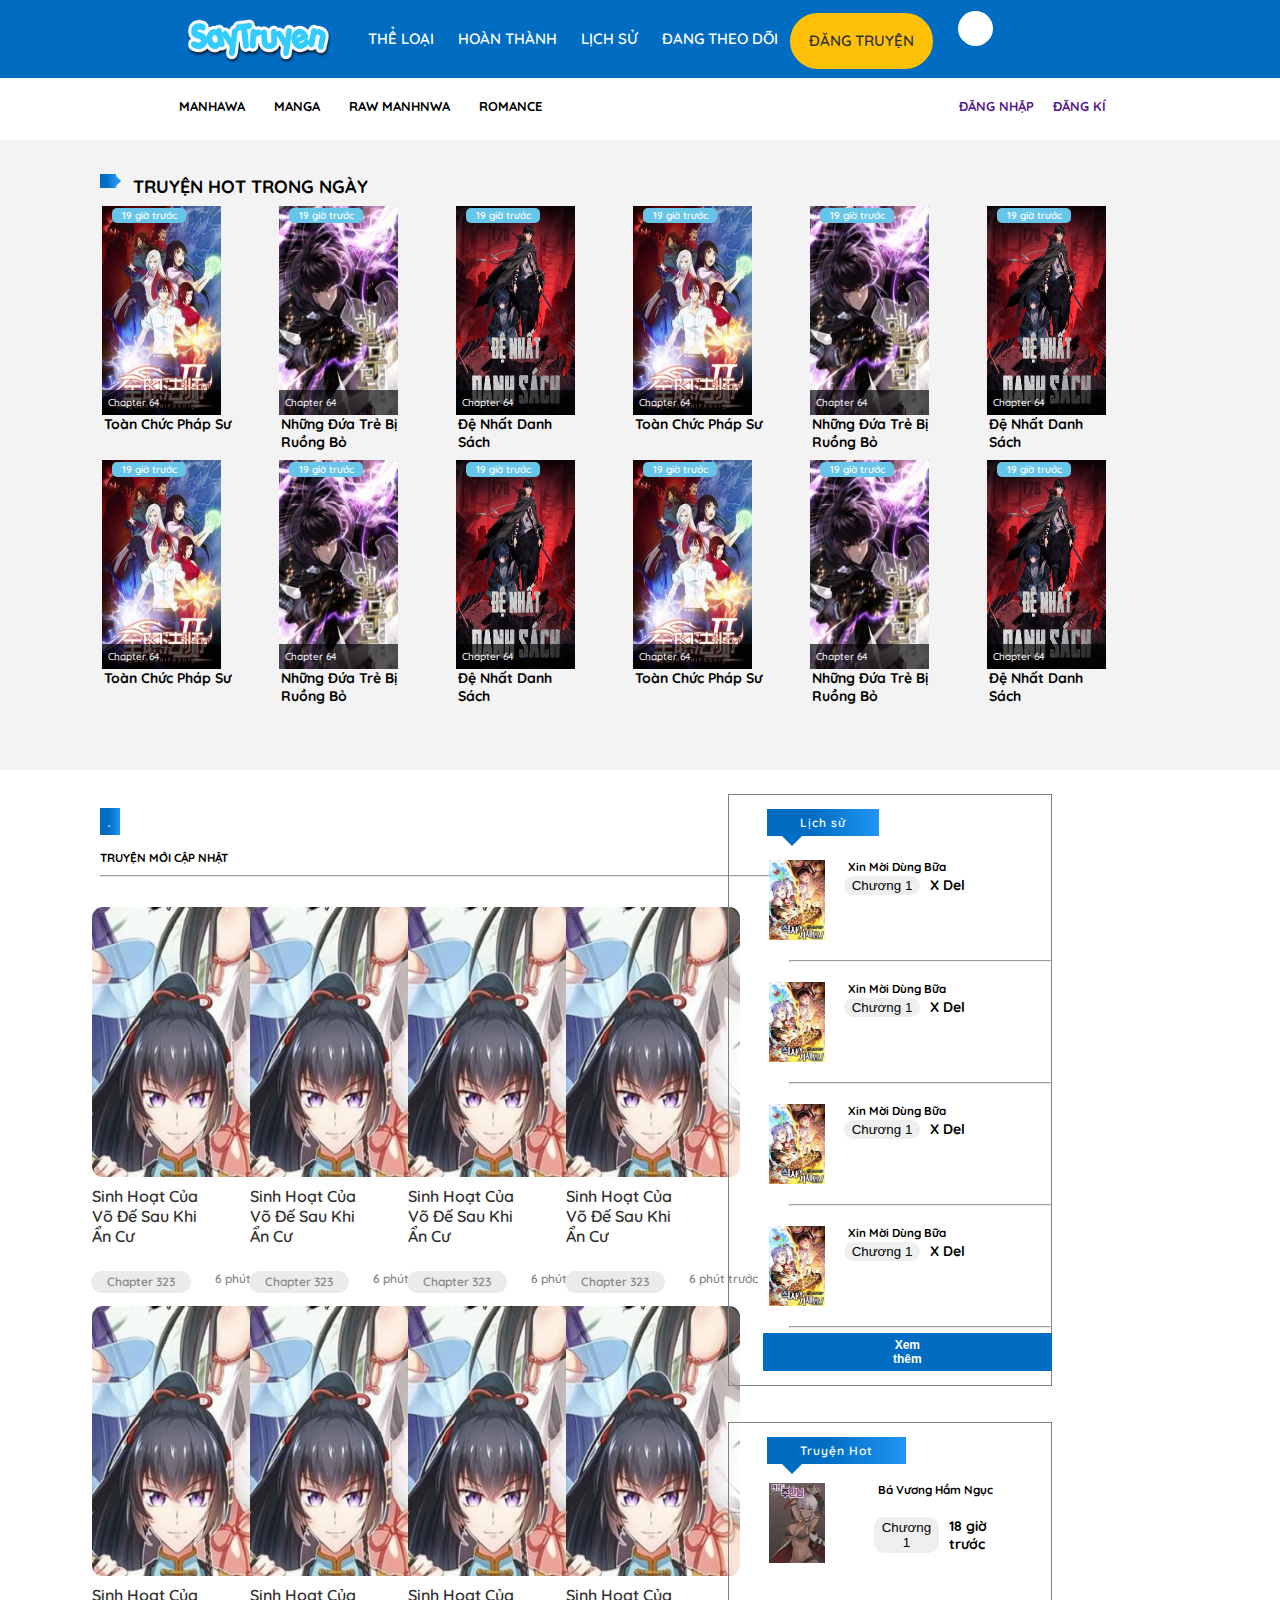
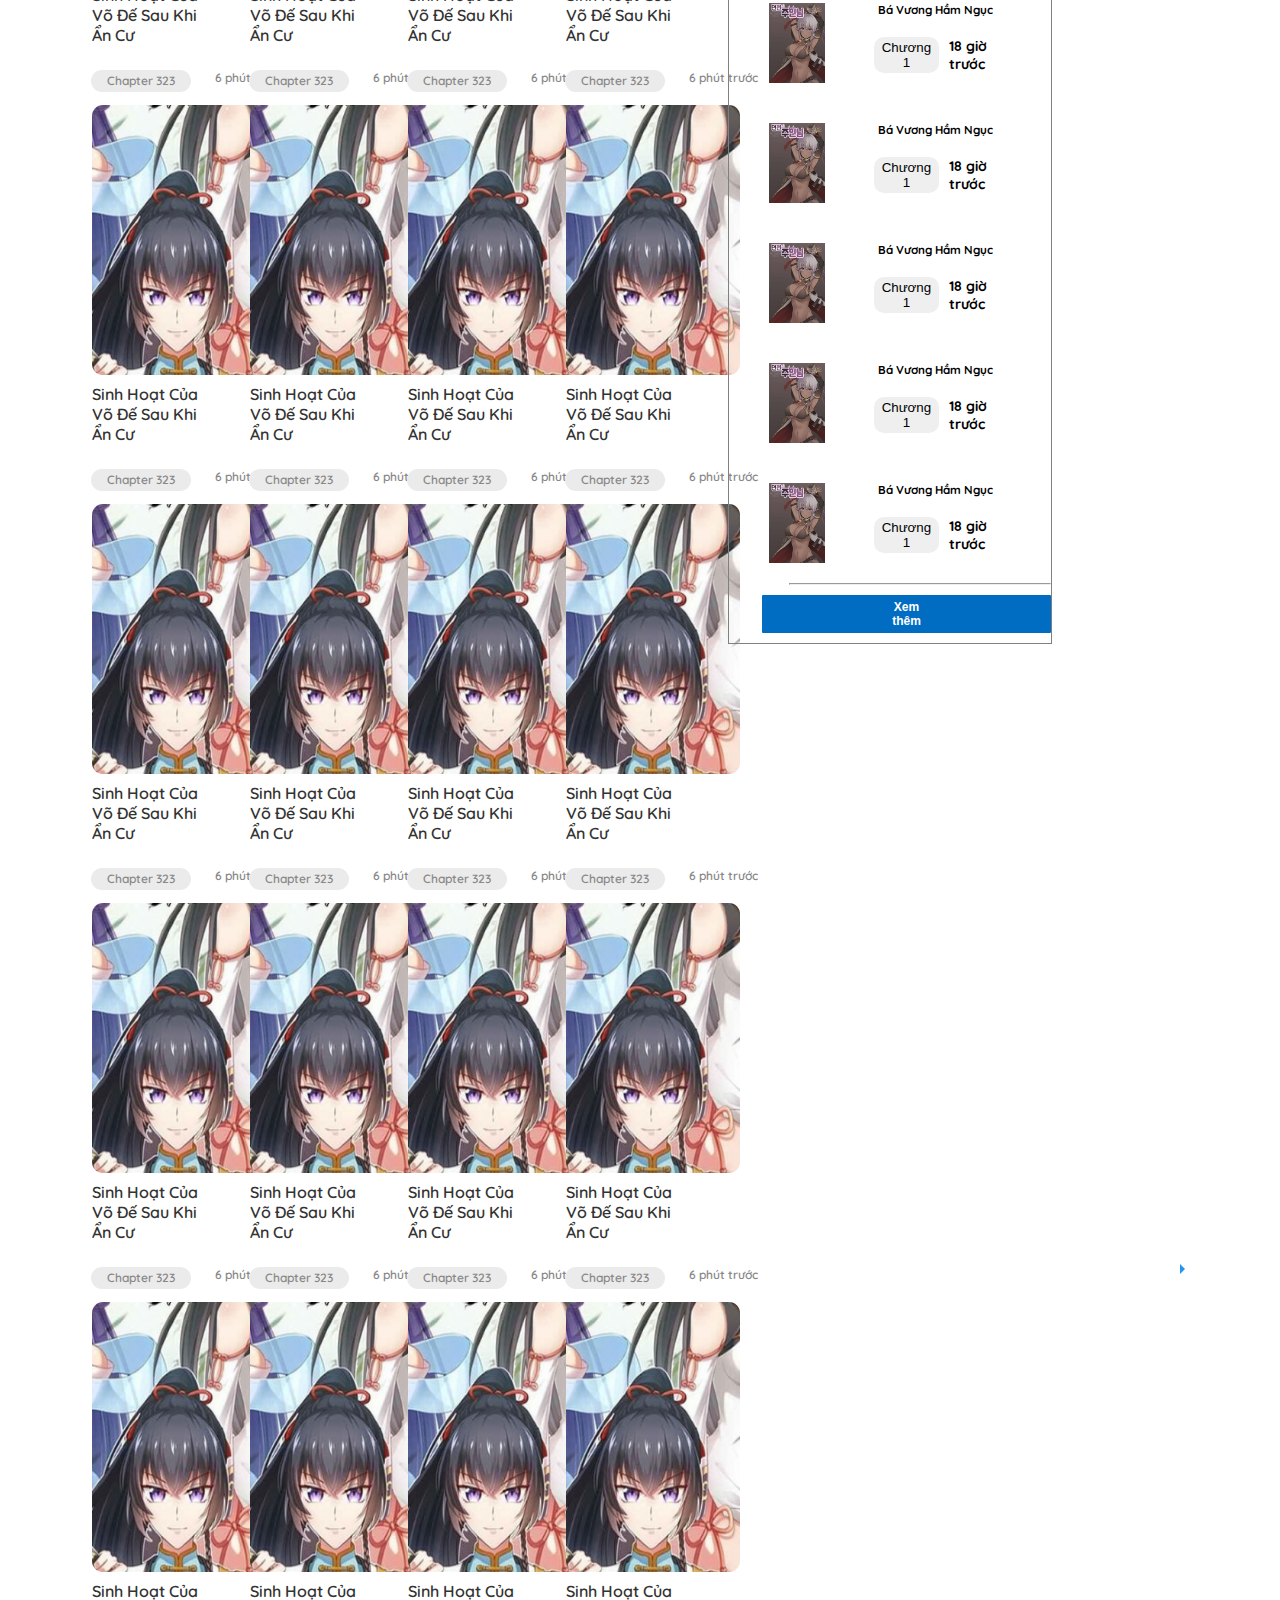
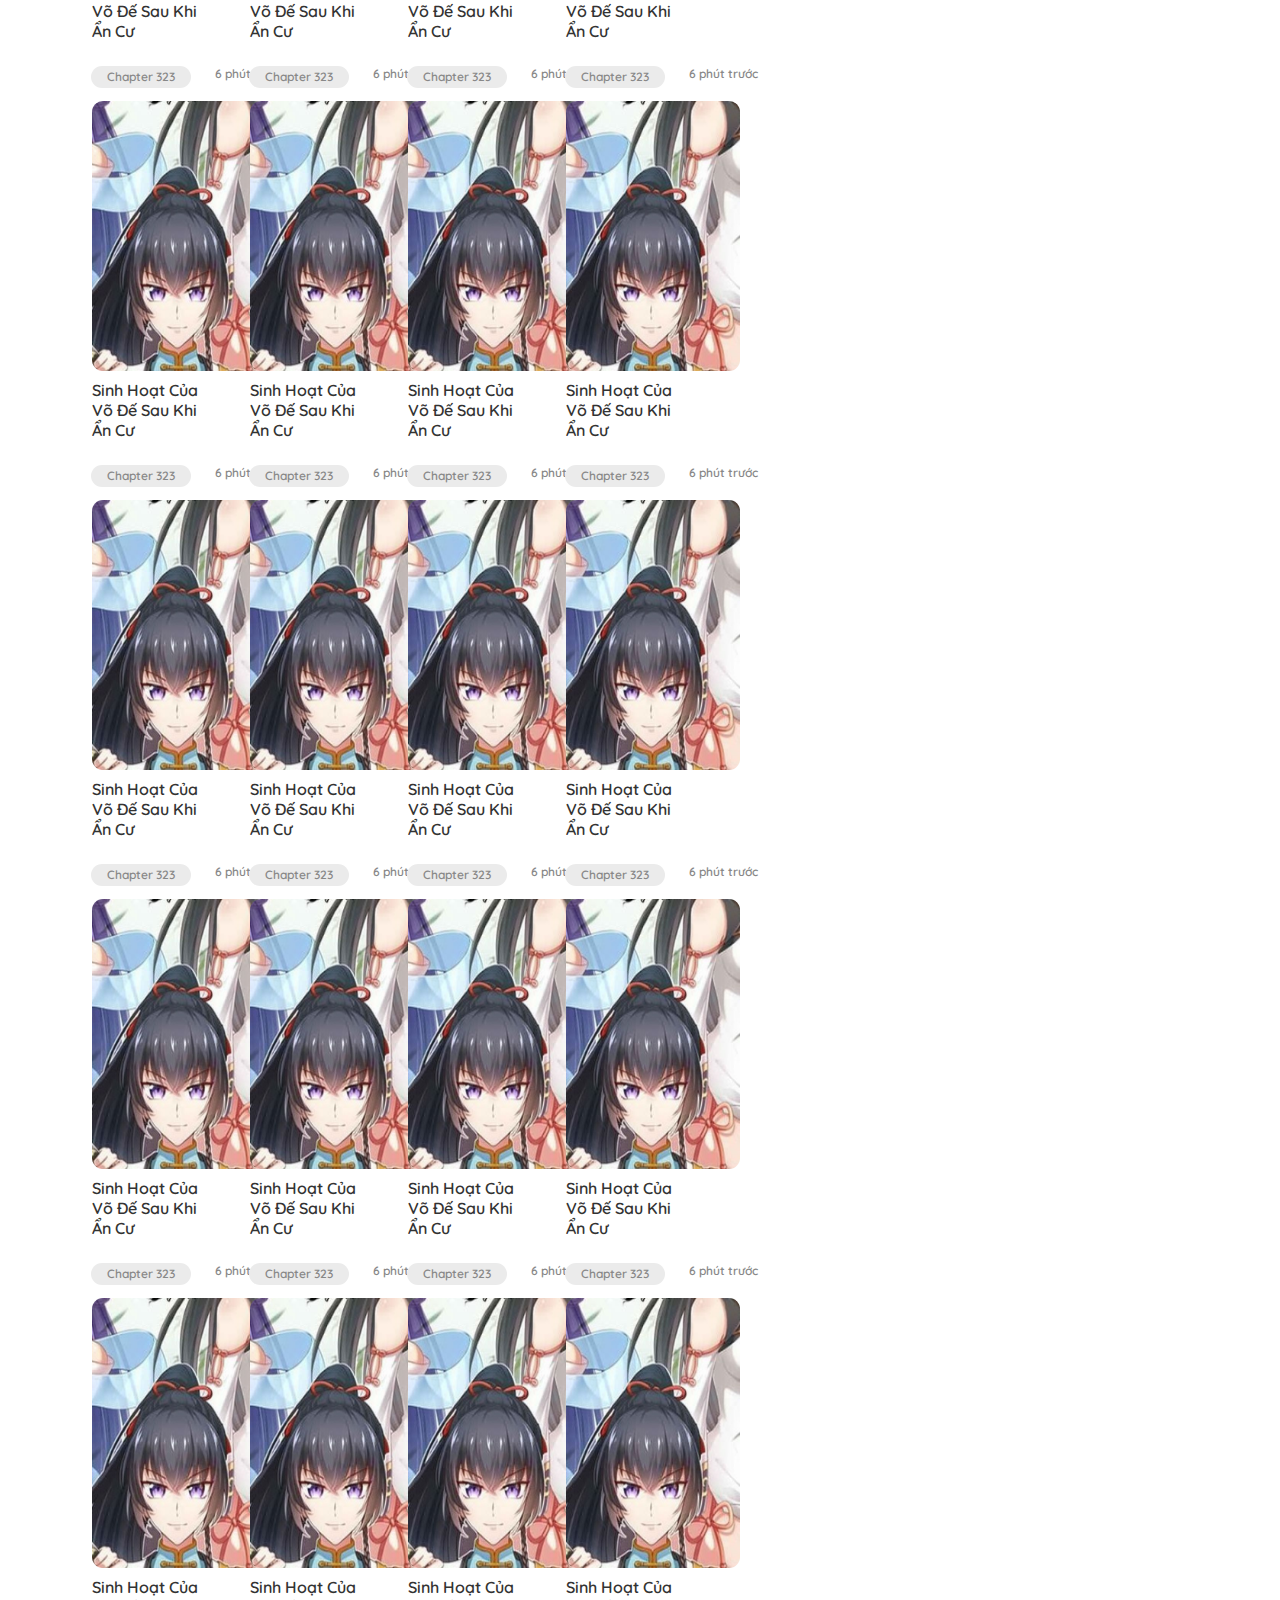
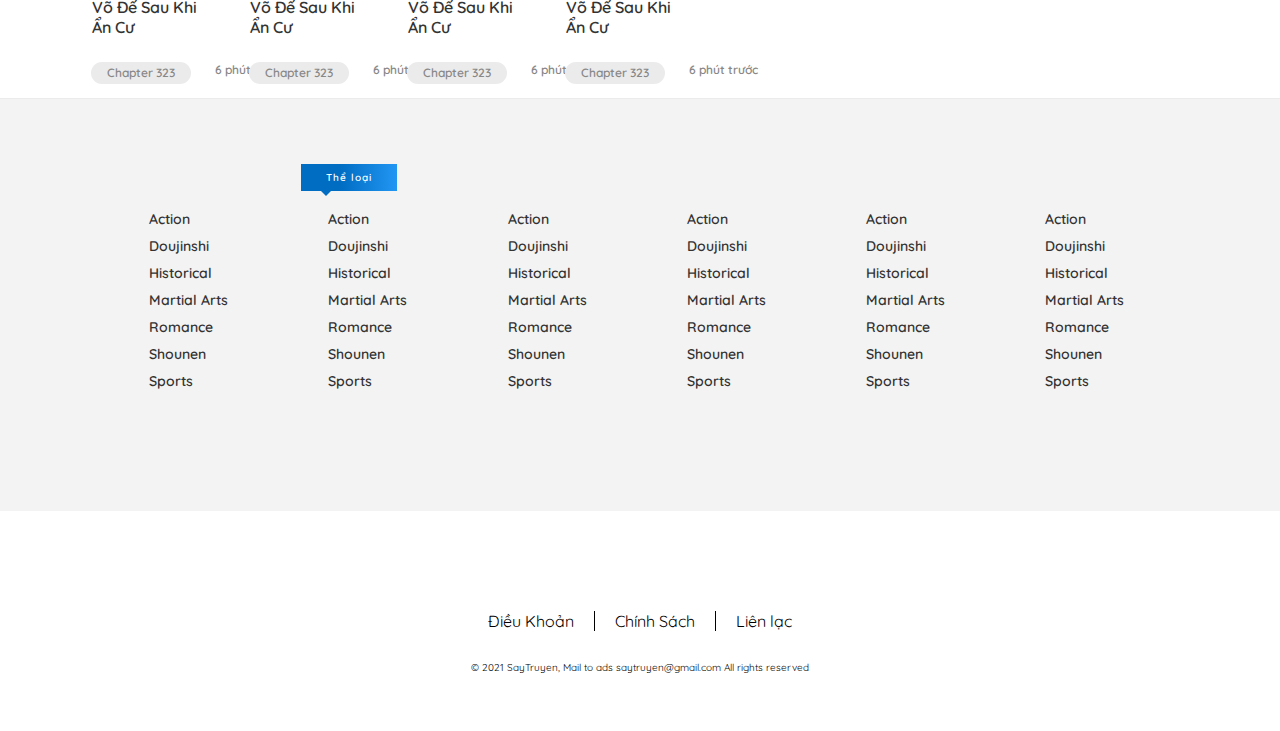
==== index copy.html @ 1282e56d "new update" ====
<!DOCTYPE html>
<html lang="en">

<head>
    <meta charset="UTF-8">
    <meta http-equiv="X-UA-Compatible" content="IE=edge">
    <meta name="viewport" content="width=device-width, initial-scale=1.0">
    <link rel="stylesheet" href="style/css/css.css">
    <link rel="stylesheet" href="https://cdnjs.cloudflare.com/ajax/libs/font-awesome/6.1.2/css/all.min.css"
        integrity="sha512-1sCRPdkRXhBV2PBLUdRb4tMg1w2YPf37qatUFeS7zlBy7jJI8Lf4VHwWfZZfpXtYSLy85pkm9GaYVYMfw5BC1A=="
        crossorigin="anonymous" referrerpolicy="no-referrer" />
    <link href="https://fonts.googleapis.com/css2?family=Inter:wght@100&family=Quicksand:wght@500&display=swap"
        rel="stylesheet">
    <title>Say Truyện | Đọc Truyện Tranh Manga Manhwa Manhua Online</title>
    <link rel="icon" href="img/logo.png" type="image/M-icon">



</head>

<body>
    <div class="container">
        <div class="container_Header">
            <div class="logo">
                <img src="./img/301863607_3357685631127019_8151278654439056029_n.png" alt="">
            </div>
            <div class="nav_menu">
                <ul class="nav_list">
                    <li class="nav_item"><a href="">thể loại</a></li>
                    <li class="nav_item"><a href="">hoàn thành</a></li>
                    <li class="nav_item"><a href="">lịch sử</a></li>
                    <li class="nav_item"><a href="">đang theo dõi</a></li>
                    <li class="nav_manga_up nav_item">Đăng truyện</li>
                </ul>
            </div>
            <div class="icon">
                <a href=""><i class="fa-solid fa-magnifying-glass"></i></a>
            </div>
        </div>
        <div class="nav_white">
            <ul class="nav_main">
                <li class="nav_item1">MANHAWA</li>
                <li class="nav_item1">MANGA</li>
                <li class="nav_item1">RAW MANHNWA</li>
                <li class="nav_item1">ROMANCE</li>
            </ul>
            <ul clas="nav_main2">
                <li class="nav_item1"><a href="" class="login"> Đăng nhập</a></li>
                <li class="nav_item1"><a href="" class="register">Đăng kí</a></li>
            </ul>
        </div>
        <!-- begin container_body -->
        <div class="container_body">
            <div class="body_top">
                <div class="hot_story_day">
                    <div class="title1_body">
                        <div class="icon2"><i class="fa-solid fa-bolt-lightning"></i></div>
                        <h2 class="titler1">TRUYỆN HOT TRONG NGÀY</h2>
                    </div>
                    <div class="manga_list">
                        <div class="manga1">
                            <div class="time-up">
                                <span class="item">19 giờ trước</span>
                                <img width="175" height="211" src="./img/toan-chuc-phap-su.png" alt="Toàn Chức Pháp Sư">
                                <p><a href="">Chapter 64</a></p>
                            </div>
                            <div class="img-item">
                                <p>Toàn Chức Pháp Sư</p>
                            </div>
                        </div>
                        <div class="manga1">
                            <div class="time-up">
                                <span class="item">19 giờ trước</span>
                                <img width="175" height="211" src="./img/helmut-dua-tre-bi-ruong-bo.jpg"
                                    alt="Những Đứa Trẻ Bị Ruồng Bỏ">
                                <p><a href="">Chapter 64</a></p>
                            </div>
                            <div class="img-item">
                                <p>Những Đứa Trẻ Bị Ruồng Bỏ</p>
                            </div>
                        </div>
                        <div class="manga1">
                            <div class="time-up">
                                <span class="item">19 giờ trước</span>
                                <img width="175" height="211" src="./img/de-nhat-danh-sach.png" alt="Đệ Nhất Danh Sách">
                                <p><a href="">Chapter 64</a></p>
                            </div>
                            <div class="img-item">
                                <p>Đệ Nhất Danh Sách</p>
                            </div>
                        </div>
                        <div class="manga1">
                            <div class="time-up">
                                <span class="item">19 giờ trước</span>
                                <img width="175" height="211" src="./img/toan-chuc-phap-su.png" alt="Toàn Chức Pháp Sư">
                                <p><a href="">Chapter 64</a></p>
                            </div>
                            <div class="img-item">
                                <p>Toàn Chức Pháp Sư</p>
                            </div>
                        </div>
                        <div class="manga1">
                            <div class="time-up">
                                <span class="item">19 giờ trước</span>
                                <img width="175" height="211" src="./img/helmut-dua-tre-bi-ruong-bo.jpg"
                                    alt="Những Đứa Trẻ Bị Ruồng Bỏ">
                                <p><a href="">Chapter 64</a></p>
                            </div>
                            <div class="img-item">
                                <p>Những Đứa Trẻ Bị Ruồng Bỏ</p>
                            </div>
                        </div>
                        <div class="manga1">
                            <div class="time-up">
                                <span class="item">19 giờ trước</span>
                                <img width="175" height="211" src="./img/de-nhat-danh-sach.png" alt="Đệ Nhất Danh Sách">
                                <p><a href="">Chapter 64</a></p>
                            </div>
                            <div class="img-item">
                                <p>Đệ Nhất Danh Sách</p>
                            </div>
                        </div>
                        <div class="manga1">
                            <div class="time-up">
                                <span class="item">19 giờ trước</span>
                                <img width="175" height="211" src="./img/toan-chuc-phap-su.png" alt="Toàn Chức Pháp Sư">
                                <p><a href="">Chapter 64</a></p>
                            </div>
                            <div class="img-item">
                                <p>Toàn Chức Pháp Sư</p>
                            </div>
                        </div>
                        <div class="manga1">
                            <div class="time-up">
                                <span class="item">19 giờ trước</span>
                                <img width="175" height="211" src="./img/helmut-dua-tre-bi-ruong-bo.jpg"
                                    alt="Những Đứa Trẻ Bị Ruồng Bỏ">
                                <p><a href="">Chapter 64</a></p>
                            </div>
                            <div class="img-item">
                                <p>Những Đứa Trẻ Bị Ruồng Bỏ</p>
                            </div>
                        </div>
                        <div class="manga1">
                            <div class="time-up">
                                <span class="item">19 giờ trước</span>
                                <img width="175" height="211" src="./img/de-nhat-danh-sach.png" alt="Đệ Nhất Danh Sách">
                                <p><a href="">Chapter 64</a></p>
                            </div>
                            <div class="img-item">
                                <p>Đệ Nhất Danh Sách</p>
                            </div>
                        </div>
                        <div class="manga1">
                            <div class="time-up">
                                <span class="item">19 giờ trước</span>
                                <img width="175" height="211" src="./img/toan-chuc-phap-su.png" alt="Toàn Chức Pháp Sư">
                                <p><a href="">Chapter 64</a></p>
                            </div>
                            <div class="img-item">
                                <p>Toàn Chức Pháp Sư</p>
                            </div>
                        </div>
                        <div class="manga1">
                            <div class="time-up">
                                <span class="item">19 giờ trước</span>
                                <img width="175" height="211" src="./img/helmut-dua-tre-bi-ruong-bo.jpg"
                                    alt="Những Đứa Trẻ Bị Ruồng Bỏ">
                                <p><a href="">Chapter 64</a></p>
                            </div>
                            <div class="img-item">
                                <p>Những Đứa Trẻ Bị Ruồng Bỏ</p>
                            </div>
                        </div>
                        <div class="manga1">
                            <div class="time-up">
                                <span class="item">19 giờ trước</span>
                                <img width="175" height="211" src="./img/de-nhat-danh-sach.png" alt="Đệ Nhất Danh Sách">
                                <p><a href="">Chapter 64</a></p>
                            </div>
                            <div class="img-item">
                                <p>Đệ Nhất Danh Sách</p>
                            </div>
                        </div>



                    </div>
                </div>
            </div>
        </div>
        <!-- the end container_body -->
        <div class="manageupdate">
            <div class="manageupdate_both">
                <div class="manageupdate_both_left">
                    <div class="title_manageupdate"><div class="icon3"><i class="fa-regular fa-star"></i></div>
                        <h3>TRUYỆN MỚI CẬP NHẬT</h3>
                        <hr style="width:70rem; margin-top: 1rem;">
                    </div>
                    <div class="manageupdate_both_mainbig">
                        <div class="manageupdate_both_main manageupdate_both_main1">
                            <div class="manage_big">
                                <img height="0px" width="200px" src="./img/sinhhoatcuavodecu.jpg" alt="">
                                <h5>Sinh Hoạt Của Võ Đế Sau Khi Ẩn Cư</h5>
                                <span class="font-meta">
                                    <a class="chapter-button">Chapter 323</a>
                                    <p>6 phút trước </p>
                                </span>
                            </div>
                            <div class="manage_big">
                                <img height="0px" width="200px" src="./img/sinhhoatcuavodecu.jpg" alt="">
                                <h5>Sinh Hoạt Của Võ Đế Sau Khi Ẩn Cư</h5>
                                <span class="font-meta">
                                    <a class="chapter-button">Chapter 323</a>
                                    <p>6 phút trước </p>
                                </span>
                            </div>
                            <div class="manage_big">
                                <img height="0px" width="200px" src="./img/sinhhoatcuavodecu.jpg" alt="">
                                <h5>Sinh Hoạt Của Võ Đế Sau Khi Ẩn Cư</h5>
                                <span class="font-meta">
                                    <a class="chapter-button">Chapter 323</a>
                                    <p>6 phút trước </p>
                                </span>
                            </div>
                            <div class="manage_big">
                                <img height="0px" width="200px" src="./img/sinhhoatcuavodecu.jpg" alt="">
                                <h5>Sinh Hoạt Của Võ Đế Sau Khi Ẩn Cư</h5>
                                <span class="font-meta">
                                    <a class="chapter-button">Chapter 323</a>
                                    <p>6 phút trước </p>
                                </span>
                            </div>
                        </div>
                        <div class="manageupdate_both_main manageupdate_both_main2">  <div class="manage_big">
                            <img height="0px" width="200px" src="./img/sinhhoatcuavodecu.jpg" alt="">
                            <h5>Sinh Hoạt Của Võ Đế Sau Khi Ẩn Cư</h5>
                            <span class="font-meta">
                                <a class="chapter-button">Chapter 323</a>
                                <p>6 phút trước </p>
                            </span>
                        </div>
                        <div class="manage_big">
                            <img height="0px" width="200px" src="./img/sinhhoatcuavodecu.jpg" alt="">
                            <h5>Sinh Hoạt Của Võ Đế Sau Khi Ẩn Cư</h5>
                            <span class="font-meta">
                                <a class="chapter-button">Chapter 323</a>
                                <p>6 phút trước </p>
                            </span>
                        </div>
                        <div class="manage_big">
                            <img height="0px" width="200px" src="./img/sinhhoatcuavodecu.jpg" alt="">
                            <h5>Sinh Hoạt Của Võ Đế Sau Khi Ẩn Cư</h5>
                            <span class="font-meta">
                                <a class="chapter-button">Chapter 323</a>
                                <p>6 phút trước </p>
                            </span>
                        </div>
                        <div class="manage_big">
                            <img height="0px" width="200px" src="./img/sinhhoatcuavodecu.jpg" alt="">
                            <h5>Sinh Hoạt Của Võ Đế Sau Khi Ẩn Cư</h5>
                            <span class="font-meta">
                                <a class="chapter-button">Chapter 323</a>
                                <p>6 phút trước </p>
                            </span>
                        </div></div>
                        <div class="manageupdate_both_main manageupdate_both_main3">  <div class="manage_big">
                            <img height="0px" width="200px" src="./img/sinhhoatcuavodecu.jpg" alt="">
                            <h5>Sinh Hoạt Của Võ Đế Sau Khi Ẩn Cư</h5>
                            <span class="font-meta">
                                <a class="chapter-button">Chapter 323</a>
                                <p>6 phút trước </p>
                            </span>
                        </div>
                        <div class="manage_big">
                            <img height="0px" width="200px" src="./img/sinhhoatcuavodecu.jpg" alt="">
                            <h5>Sinh Hoạt Của Võ Đế Sau Khi Ẩn Cư</h5>
                            <span class="font-meta">
                                <a class="chapter-button">Chapter 323</a>
                                <p>6 phút trước </p>
                            </span>
                        </div>
                        <div class="manage_big">
                            <img height="0px" width="200px" src="./img/sinhhoatcuavodecu.jpg" alt="">
                            <h5>Sinh Hoạt Của Võ Đế Sau Khi Ẩn Cư</h5>
                            <span class="font-meta">
                                <a class="chapter-button">Chapter 323</a>
                                <p>6 phút trước </p>
                            </span>
                        </div>
                        <div class="manage_big">
                            <img height="0px" width="200px" src="./img/sinhhoatcuavodecu.jpg" alt="">
                            <h5>Sinh Hoạt Của Võ Đế Sau Khi Ẩn Cư</h5>
                            <span class="font-meta">
                                <a class="chapter-button">Chapter 323</a>
                                <p>6 phút trước </p>
                            </span>
                        </div></div>
                        <div class="manageupdate_both_main manageupdate_both_main4">  <div class="manage_big">
                            <img height="0px" width="200px" src="./img/sinhhoatcuavodecu.jpg" alt="">
                            <h5>Sinh Hoạt Của Võ Đế Sau Khi Ẩn Cư</h5>
                            <span class="font-meta">
                                <a class="chapter-button">Chapter 323</a>
                                <p>6 phút trước </p>
                            </span>
                        </div>
                        <div class="manage_big">
                            <img height="0px" width="200px" src="./img/sinhhoatcuavodecu.jpg" alt="">
                            <h5>Sinh Hoạt Của Võ Đế Sau Khi Ẩn Cư</h5>
                            <span class="font-meta">
                                <a class="chapter-button">Chapter 323</a>
                                <p>6 phút trước </p>
                            </span>
                        </div>
                        <div class="manage_big">
                            <img height="0px" width="200px" src="./img/sinhhoatcuavodecu.jpg" alt="">
                            <h5>Sinh Hoạt Của Võ Đế Sau Khi Ẩn Cư</h5>
                            <span class="font-meta">
                                <a class="chapter-button">Chapter 323</a>
                                <p>6 phút trước </p>
                            </span>
                        </div>
                        <div class="manage_big">
                            <img height="0px" width="200px" src="./img/sinhhoatcuavodecu.jpg" alt="">
                            <h5>Sinh Hoạt Của Võ Đế Sau Khi Ẩn Cư</h5>
                            <span class="font-meta">
                                <a class="chapter-button">Chapter 323</a>
                                <p>6 phút trước </p>
                            </span>
                        </div></div>
                        <div class="manageupdate_both_main manageupdate_both_main5">  <div class="manage_big">
                            <img height="0px" width="200px" src="./img/sinhhoatcuavodecu.jpg" alt="">
                            <h5>Sinh Hoạt Của Võ Đế Sau Khi Ẩn Cư</h5>
                            <span class="font-meta">
                                <a class="chapter-button">Chapter 323</a>
                                <p>6 phút trước </p>
                            </span>
                        </div>
                        <div class="manage_big">
                            <img height="0px" width="200px" src="./img/sinhhoatcuavodecu.jpg" alt="">
                            <h5>Sinh Hoạt Của Võ Đế Sau Khi Ẩn Cư</h5>
                            <span class="font-meta">
                                <a class="chapter-button">Chapter 323</a>
                                <p>6 phút trước </p>
                            </span>
                        </div>
                        <div class="manage_big">
                            <img height="0px" width="200px" src="./img/sinhhoatcuavodecu.jpg" alt="">
                            <h5>Sinh Hoạt Của Võ Đế Sau Khi Ẩn Cư</h5>
                            <span class="font-meta">
                                <a class="chapter-button">Chapter 323</a>
                                <p>6 phút trước </p>
                            </span>
                        </div>
                        <div class="manage_big">
                            <img height="0px" width="200px" src="./img/sinhhoatcuavodecu.jpg" alt="">
                            <h5>Sinh Hoạt Của Võ Đế Sau Khi Ẩn Cư</h5>
                            <span class="font-meta">
                                <a class="chapter-button">Chapter 323</a>
                                <p>6 phút trước </p>
                            </span>
                        </div></div>
                        <div class="manageupdate_both_main manageupdate_both_main6">  <div class="manage_big">
                            <img height="0px" width="200px" src="./img/sinhhoatcuavodecu.jpg" alt="">
                            <h5>Sinh Hoạt Của Võ Đế Sau Khi Ẩn Cư</h5>
                            <span class="font-meta">
                                <a class="chapter-button">Chapter 323</a>
                                <p>6 phút trước </p>
                            </span>
                        </div>
                        <div class="manage_big">
                            <img height="0px" width="200px" src="./img/sinhhoatcuavodecu.jpg" alt="">
                            <h5>Sinh Hoạt Của Võ Đế Sau Khi Ẩn Cư</h5>
                            <span class="font-meta">
                                <a class="chapter-button">Chapter 323</a>
                                <p>6 phút trước </p>
                            </span>
                        </div>
                        <div class="manage_big">
                            <img height="0px" width="200px" src="./img/sinhhoatcuavodecu.jpg" alt="">
                            <h5>Sinh Hoạt Của Võ Đế Sau Khi Ẩn Cư</h5>
                            <span class="font-meta">
                                <a class="chapter-button">Chapter 323</a>
                                <p>6 phút trước </p>
                            </span>
                        </div>
                        <div class="manage_big">
                            <img height="0px" width="200px" src="./img/sinhhoatcuavodecu.jpg" alt="">
                            <h5>Sinh Hoạt Của Võ Đế Sau Khi Ẩn Cư</h5>
                            <span class="font-meta">
                                <a class="chapter-button">Chapter 323</a>
                                <p>6 phút trước </p>
                            </span>
                        </div></div>
                        <div class="manageupdate_both_main manageupdate_both_main7">  <div class="manage_big">
                            <img height="0px" width="200px" src="./img/sinhhoatcuavodecu.jpg" alt="">
                            <h5>Sinh Hoạt Của Võ Đế Sau Khi Ẩn Cư</h5>
                            <span class="font-meta">
                                <a class="chapter-button">Chapter 323</a>
                                <p>6 phút trước </p>
                            </span>
                        </div>
                        <div class="manage_big">
                            <img height="0px" width="200px" src="./img/sinhhoatcuavodecu.jpg" alt="">
                            <h5>Sinh Hoạt Của Võ Đế Sau Khi Ẩn Cư</h5>
                            <span class="font-meta">
                                <a class="chapter-button">Chapter 323</a>
                                <p>6 phút trước </p>
                            </span>
                        </div>
                        <div class="manage_big">
                            <img height="0px" width="200px" src="./img/sinhhoatcuavodecu.jpg" alt="">
                            <h5>Sinh Hoạt Của Võ Đế Sau Khi Ẩn Cư</h5>
                            <span class="font-meta">
                                <a class="chapter-button">Chapter 323</a>
                                <p>6 phút trước </p>
                            </span>
                        </div>
                        <div class="manage_big">
                            <img height="0px" width="200px" src="./img/sinhhoatcuavodecu.jpg" alt="">
                            <h5>Sinh Hoạt Của Võ Đế Sau Khi Ẩn Cư</h5>
                            <span class="font-meta">
                                <a class="chapter-button">Chapter 323</a>
                                <p>6 phút trước </p>
                            </span>
                        </div></div>
                        <div class="manageupdate_both_main manageupdate_both_main8">  <div class="manage_big">
                            <img height="0px" width="200px" src="./img/sinhhoatcuavodecu.jpg" alt="">
                            <h5>Sinh Hoạt Của Võ Đế Sau Khi Ẩn Cư</h5>
                            <span class="font-meta">
                                <a class="chapter-button">Chapter 323</a>
                                <p>6 phút trước </p>
                            </span>
                        </div>
                        <div class="manage_big">
                            <img height="0px" width="200px" src="./img/sinhhoatcuavodecu.jpg" alt="">
                            <h5>Sinh Hoạt Của Võ Đế Sau Khi Ẩn Cư</h5>
                            <span class="font-meta">
                                <a class="chapter-button">Chapter 323</a>
                                <p>6 phút trước </p>
                            </span>
                        </div>
                        <div class="manage_big">
                            <img height="0px" width="200px" src="./img/sinhhoatcuavodecu.jpg" alt="">
                            <h5>Sinh Hoạt Của Võ Đế Sau Khi Ẩn Cư</h5>
                            <span class="font-meta">
                                <a class="chapter-button">Chapter 323</a>
                                <p>6 phút trước </p>
                            </span>
                        </div>
                        <div class="manage_big">
                            <img height="0px" width="200px" src="./img/sinhhoatcuavodecu.jpg" alt="">
                            <h5>Sinh Hoạt Của Võ Đế Sau Khi Ẩn Cư</h5>
                            <span class="font-meta">
                                <a class="chapter-button">Chapter 323</a>
                                <p>6 phút trước </p>
                            </span>
                        </div></div>
                        <div class="manageupdate_both_main manageupdate_both_main9">  <div class="manage_big">
                            <img height="0px" width="200px" src="./img/sinhhoatcuavodecu.jpg" alt="">
                            <h5>Sinh Hoạt Của Võ Đế Sau Khi Ẩn Cư</h5>
                            <span class="font-meta">
                                <a class="chapter-button">Chapter 323</a>
                                <p>6 phút trước </p>
                            </span>
                        </div>
                        <div class="manage_big">
                            <img height="0px" width="200px" src="./img/sinhhoatcuavodecu.jpg" alt="">
                            <h5>Sinh Hoạt Của Võ Đế Sau Khi Ẩn Cư</h5>
                            <span class="font-meta">
                                <a class="chapter-button">Chapter 323</a>
                                <p>6 phút trước </p>
                            </span>
                        </div>
                        <div class="manage_big">
                            <img height="0px" width="200px" src="./img/sinhhoatcuavodecu.jpg" alt="">
                            <h5>Sinh Hoạt Của Võ Đế Sau Khi Ẩn Cư</h5>
                            <span class="font-meta">
                                <a class="chapter-button">Chapter 323</a>
                                <p>6 phút trước </p>
                            </span>
                        </div>
                        <div class="manage_big">
                            <img height="0px" width="200px" src="./img/sinhhoatcuavodecu.jpg" alt="">
                            <h5>Sinh Hoạt Của Võ Đế Sau Khi Ẩn Cư</h5>
                            <span class="font-meta">
                                <a class="chapter-button">Chapter 323</a>
                                <p>6 phút trước </p>
                            </span>
                        </div></div>
                        <div class="manageupdate_both_main manageupdate_both_main10">  <div class="manage_big">
                            <img height="0px" width="200px" src="./img/sinhhoatcuavodecu.jpg" alt="">
                            <h5>Sinh Hoạt Của Võ Đế Sau Khi Ẩn Cư</h5>
                            <span class="font-meta">
                                <a class="chapter-button">Chapter 323</a>
                                <p>6 phút trước </p>
                            </span>
                        </div>
                        <div class="manage_big">
                            <img height="0px" width="200px" src="./img/sinhhoatcuavodecu.jpg" alt="">
                            <h5>Sinh Hoạt Của Võ Đế Sau Khi Ẩn Cư</h5>
                            <span class="font-meta">
                                <a class="chapter-button">Chapter 323</a>
                                <p>6 phút trước </p>
                            </span>
                        </div>
                        <div class="manage_big">
                            <img height="0px" width="200px" src="./img/sinhhoatcuavodecu.jpg" alt="">
                            <h5>Sinh Hoạt Của Võ Đế Sau Khi Ẩn Cư</h5>
                            <span class="font-meta">
                                <a class="chapter-button">Chapter 323</a>
                                <p>6 phút trước </p>
                            </span>
                        </div>
                        <div class="manage_big">
                            <img height="0px" width="200px" src="./img/sinhhoatcuavodecu.jpg" alt="">
                            <h5>Sinh Hoạt Của Võ Đế Sau Khi Ẩn Cư</h5>
                            <span class="font-meta">
                                <a class="chapter-button">Chapter 323</a>
                                <p>6 phút trước </p>
                            </span>
                        </div></div>
                    </div>
                </div>
                <div class="manageupdate_both_right">

                    <ul class="news box">
                        <p class="history">Lịch sử</p>
                        <div class="background_news">
                            <li>
                                <img class="news_imgs" height="100px" width="100px" src="./img/xin-moi-dung-bua.jpg"
                                    alt="">
                                <div class="news_content_right">
                                    <h5>Xin Mời Dùng Bữa</h5>
                                    <div class="news_content_right_css">
                                        <button>Chương 1</button>
                                        <p>X Del</p>
                                    </div>
                                </div>
                            </li>
                            <hr style="width:26rem;margin-left: 4rem; display: flex;justify-content: center;">

                            <li>
                                <img class="news_imgs" height="100px" width="100px" src="./img/xin-moi-dung-bua.jpg"
                                    alt="">
                                <div class="news_content_right">
                                    <h5>Xin Mời Dùng Bữa</h5>
                                    <div class="news_content_right_css">
                                        <button>Chương 1</button>
                                        <p>X Del</p>
                                    </div>
                                </div>
                            </li>
                            <hr style="width:26rem;margin-left: 4rem; display: flex;justify-content: center;">

                            <li>
                                <img class="news_imgs" height="100px" width="100px" src="./img/xin-moi-dung-bua.jpg"
                                    alt="">
                                <div class="news_content_right">
                                    <h5>Xin Mời Dùng Bữa</h5>
                                    <div class="news_content_right_css">
                                        <button>Chương 1</button>
                                        <p>X Del</p>
                                    </div>
                                </div>
                            </li>
                            <hr style="width:26rem;margin-left: 4rem; display: flex;justify-content: center;">

                            <li>
                                <img class="news_imgs" height="100px" width="100px" src="./img/xin-moi-dung-bua.jpg"
                                    alt="">
                                <div class="news_content_right">
                                    <h5>Xin Mời Dùng Bữa</h5>
                                    <div class="news_content_right_css">
                                        <button>Chương 1</button>
                                        <p>X Del</p>
                                    </div>
                                </div>
                            </li>
                            <hr style="width:26rem;margin-left: 4rem; display: flex;justify-content: center;">
                            <div class="news_footer">
                                <button>Xem thêm</button>
                            </div>


                        </div>
                    </ul>
                    <ul class="news_1 box1">
                        <p class="hot_manga">Truyện Hot</p>
                        <div class="background_news">
                            <li>
                                <img class="news_imgs" height="100px" width="100px" src="./img/the-dungeon-master.png"
                                    alt="">
                                <div class="news_content_right">
                                    <h5>Bá Vương Hầm Ngục</h5>
                                    <div class="news_content_right_css">
                                        <button>Chương 1</button>
                                        <p>18 giờ trước</p>
                                    </div>
                                </div>
                            </li>
                            <li>
                                <img class="news_imgs" height="100px" width="100px" src="./img/the-dungeon-master.png"
                                    alt="">
                                <div class="news_content_right">
                                    <h5>Bá Vương Hầm Ngục</h5>
                                    <div class="news_content_right_css">
                                        <button>Chương 1</button>
                                        <p>18 giờ trước</p>
                                    </div>
                                </div>
                            </li>
                            <li>
                                <img class="news_imgs" height="100px" width="100px" src="./img/the-dungeon-master.png"
                                    alt="">
                                <div class="news_content_right">
                                    <h5>Bá Vương Hầm Ngục</h5>
                                    <div class="news_content_right_css">
                                        <button>Chương 1</button>
                                        <p>18 giờ trước</p>
                                    </div>
                                </div>
                            </li>
                            <li>
                                <img class="news_imgs" height="100px" width="100px" src="./img/the-dungeon-master.png"
                                    alt="">
                                <div class="news_content_right">
                                    <h5>Bá Vương Hầm Ngục</h5>
                                    <div class="news_content_right_css">
                                        <button>Chương 1</button>
                                        <p>18 giờ trước</p>
                                    </div>
                                </div>
                            </li>
                            <li>
                                <img class="news_imgs" height="100px" width="100px" src="./img/the-dungeon-master.png"
                                    alt="">
                                <div class="news_content_right">
                                    <h5>Bá Vương Hầm Ngục</h5>
                                    <div class="news_content_right_css">
                                        <button>Chương 1</button>
                                        <p>18 giờ trước</p>
                                    </div>
                                </div>
                            </li>
                            <li>
                                <img class="news_imgs" height="100px" width="100px" src="./img/the-dungeon-master.png"
                                    alt="">
                                <div class="news_content_right">
                                    <h5>Bá Vương Hầm Ngục</h5>
                                    <div class="news_content_right_css">
                                        <button>Chương 1</button>
                                        <p>18 giờ trước</p>
                                    </div>
                                </div>
                            </li>
                            <hr style="width:26rem;margin-left: 4rem; display: flex;justify-content: center;">
                        </div>
                        <div class="news_footer">
                            <button>Xem thêm</button>
                        </div>
                    </ul>
                </div>
            </div>
        </div>


        <div class="container_footer">
            <div class="top_footer">
                <div class="titler_footer_top">
                    <h5 class="heading">Thể loại</h5>
                </div>
                <div class="footer_list">
                    <div class="colunm">
                        <p><i class="fa-solid fa-caret-right"></i>Action</p>
                        <p><i class="fa-solid fa-caret-right"></i>Doujinshi</p>
                        <p><i class="fa-solid fa-caret-right"></i>Historical</p>
                        <p><i class="fa-solid fa-caret-right"></i>Martial Arts</p>
                        <p><i class="fa-solid fa-caret-right"></i>Romance</p>
                        <p><i class="fa-solid fa-caret-right"></i>Shounen</p>
                        <p><i class="fa-solid fa-caret-right"></i>Sports</p>
                    </div>
                    <div class="colunm">
                        <p><i class="fa-solid fa-caret-right"></i>Action</p>
                        <p><i class="fa-solid fa-caret-right"></i>Doujinshi</p>
                        <p><i class="fa-solid fa-caret-right"></i>Historical</p>
                        <p><i class="fa-solid fa-caret-right"></i>Martial Arts</p>
                        <p><i class="fa-solid fa-caret-right"></i>Romance</p>
                        <p><i class="fa-solid fa-caret-right"></i>Shounen</p>
                        <p><i class="fa-solid fa-caret-right"></i>Sports</p>
                    </div>
                    <div class="colunm">
                        <p><i class="fa-solid fa-caret-right"></i>Action</p>
                        <p><i class="fa-solid fa-caret-right"></i>Doujinshi</p>
                        <p><i class="fa-solid fa-caret-right"></i>Historical</p>
                        <p><i class="fa-solid fa-caret-right"></i>Martial Arts</p>
                        <p><i class="fa-solid fa-caret-right"></i>Romance</p>
                        <p><i class="fa-solid fa-caret-right"></i>Shounen</p>
                        <p><i class="fa-solid fa-caret-right"></i>Sports</p>
                    </div>
                    <div class="colunm">
                        <p><i class="fa-solid fa-caret-right"></i>Action</p>
                        <p><i class="fa-solid fa-caret-right"></i>Doujinshi</p>
                        <p><i class="fa-solid fa-caret-right"></i>Historical</p>
                        <p><i class="fa-solid fa-caret-right"></i>Martial Arts</p>
                        <p><i class="fa-solid fa-caret-right"></i>Romance</p>
                        <p><i class="fa-solid fa-caret-right"></i>Shounen</p>
                        <p><i class="fa-solid fa-caret-right"></i>Sports</p>
                    </div>
                    <div class="colunm">
                        <p><i class="fa-solid fa-caret-right"></i>Action</p>
                        <p><i class="fa-solid fa-caret-right"></i>Doujinshi</p>
                        <p><i class="fa-solid fa-caret-right"></i>Historical</p>
                        <p><i class="fa-solid fa-caret-right"></i>Martial Arts</p>
                        <p><i class="fa-solid fa-caret-right"></i>Romance</p>
                        <p><i class="fa-solid fa-caret-right"></i>Shounen</p>
                        <p><i class="fa-solid fa-caret-right"></i>Sports</p>
                    </div>
                    <div class="colunm">
                        <p><i class="fa-solid fa-caret-right"></i>Action</p>
                        <p><i class="fa-solid fa-caret-right"></i>Doujinshi</p>
                        <p><i class="fa-solid fa-caret-right"></i>Historical</p>
                        <p><i class="fa-solid fa-caret-right"></i>Martial Arts</p>
                        <p><i class="fa-solid fa-caret-right"></i>Romance</p>
                        <p><i class="fa-solid fa-caret-right"></i>Shounen</p>
                        <p><i class="fa-solid fa-caret-right"></i>Sports</p>
                    </div>
                </div>
            </div>

        </div>
        <div class="footer_final">
            <ul class="footer_final_rule">
                <li>Điều Khoản</li>
                <li class="footer_center_rule">Chính Sách</li>
                <li>Liên lạc</li>
            </ul>
            <p class="content_final">© 2021 SayTruyen, Mail to ads saytruyen@gmail.com All rights reserved</p>
        </div>
</body>

</html>
---- style/css/css.css ----
* {
    padding: 0;
    margin: 0;
}

img {
    max-width: 100%;
    height: auto;
}

.body {
    background-color: #fff;
}

html {
    box-sizing: border-box;
    font-size: 62.5%;
    font-family: 'Quicksand', sans-serif;
}

.container_Header {
    min-height: 52px;
    background-color: #006cc2;
    display: flex;
    padding: 0 8rem;
}

.logo {
    width: 150px;
}

.logo img {
    max-width: 157px;
    padding-top: 19px;
    display: block;
    margin-left: 100px;
    height: 43px;

}

.nav_menu {
    width: 65%;
    font-size: 15px;

}

.nav_list {
    display: flex;
    height: 52px;
    line-height: 52px;
    list-style: none;
    justify-content: center;
    font-weight: 600;
    padding: 13px 20px;
    text-transform: uppercase;
    margin-left: 100px;
}

.nav_list li {
    padding: 0px 10px;
}

.nav_list li a {
    padding: 0.2rem;
    color: #fff;
    text-decoration: none;
}

.nav_list .nav_manga_up {
    background: #ffc107;
    color: #333;
    border-radius: 20px;
    border: 2px solid #ffc107;
    border-radius: 60px;
    height: 52px;
    line-height: 52px;
    padding: 0 17px;
}

.icon {
    height: 78px;
    width: 10%;
    font-size: 2rem;
    line-height: 78px;
}

.icon a {
    transition: color 150ms ease-out;
    text-align: center;
    border-radius: 50%;
    line-height: 36px;
    color: #006cc2;
    font-size: 21px;
    width: 35px;
    height: 35px;
    display: inline-block;
    background-color: #fff;
}

.icon a:hover {
    background-color: black;
}

.nav_white {
    min-height: 42px;
    color: black;
    display: flex;
    justify-content: space-between;
    margin-left: 166px;
    margin-right: 166px;
    margin-top: 20px;
    text-transform: uppercase;
    font-weight: bold;
    box-sizing: border-box;
}

.nav_main li {
    padding: 0 0.5rem;
}

.nav_main li:hover {
    color: #006cc2;
}

.nav_item1 {
    list-style: none;
    margin: 0 8px;
    display: inline-block;
    color: black;
    font-size: 130%;
}

.nav_item {
    position: relative;

}

.nav_item::before {
    content: "";
    position: absolute;
    left: 50%;
    transform: translateX(-50%);
    bottom: 0;
    width: 0;
    height: 2px;
    background-color: #fff;
    transition: all 0.3s linear;
    opacity: 0;
}

.nav_item:hover.nav_item::before {
    opacity: 0.8;
    width: 50%;
}

.nav_main2 .nav_item1 {
    padding: 0 1rem;
}

.nav_item1 a {
    text-decoration: none;
}

.container_body {
    background-color: #f3f3f3;
}

.body_top {
    margin: 0 100px;
    height: 63rem;
}

.hot_story_day {
    position: relative;
}

.title1_body {
    display: flex;
}

.title1_body .icon2 {
    position: absolute;
    display: inline-block;
    background: linear-gradient(to right, #006cc2 40%, #2196f3);
    color: #fff;
    padding: 7px 8px;
    margin-bottom: 15px;
    position: relative;
    font-weight: 600;
    letter-spacing: 1px;
    margin-top: 34px;
}

.title1_body::after {
    font-size: 18px;
    width: 30px;
    height: 30px;
    background: linear-gradient(to right, #006cc2 40%, #2196f3);
    color: #fff;
    margin-right: 16px;
    margin-bottom: -2px;
    vertical-align: middle;
    display: inline-block;
}

.icon2::after {
    content: "";
    width: 0;
    height: 0;
    border-top: 5px solid transparent;
    border-bottom: 5px solid transparent;
    border-left: 5px solid #2196f3;
    position: absolute;
    left: 100%;
    top: 50%;
    transform: translateY(-50%);
}

.titler1 {
    margin-top: 35px;
    margin-left: 17px;
    font-size: 18px;
}




/* begin  managa list   */

.manga_list {
    display: flex;
    width: 100%;
    flex-wrap: wrap;
}

.manga_list>.manga1 {
    flex-basis: 16%;
    height: 25rem;
    /* border: 1px solid gray; */
    margin: 0.21rem;
    box-sizing: border-box;
}

.time-up {
    height: 20rem;
    width: 100%;
    position: relative;


}

.time-up .item {
    position: absolute;
    top: 3px;
    display: flex;
    justify-content: center;
    border-radius: 5px;
    padding: 1px 2px;
    background-color: #66c5e9;
    width: 7rem;
    color: white;
    margin-left: 10px;
    font-weight: 600;
    z-index: 3;
}

.manga_list img {
    position: absolute;
    top: 1px;
    width: 69%;
    height: 209px;
    z-index: 1;
}

.time-up p {
    width: 69%;
    background-color: #000000a8;
    z-index: 3;
    position: absolute;
    bottom: -10px;
    height: 2.5rem;
    line-height: 2.5rem;
}

.time-up p a {
    padding-left: 6px;
    color: white;
    font-weight: 500;
    font-size: 1rem;
    text-decoration: none;
}

.time-up p a:hover {
    text-decoration: underline;
    font-weight: 900;
}

.img-item {
    width: 12rem;
    height: 3rem;
    padding-left: 6px;
    padding-top: 5px;
}

.img-item p {
    display: flex;
    font-size: 1.4rem;
    font-weight: 900;
    font-size: 14px;
    margin: 5px -4px;
}

.img-item p:hover {
    color: #2196f3;
}

/* the end managa list  */
/* begin truyện update  */
.manageupdate {
    /* height: 139rem; */
    position: relative;
    margin: 0 100px;
    margin-top: 10rem;
}

.manageupdate_both {
    display: flex;
}


.title_manageupdate .icon3 i{
    position: absolute;
    display: inline-block;
    background: linear-gradient(to right, #006cc2 40%, #2196f3);
    color: #fff;
    padding: 7px 8px;
    margin-bottom: 15px;
    position: relative;
    font-weight: 600;
    letter-spacing: 1px;
    margin-top: -23px;
}
.title_manageupdate::after {

}

.icon3::after {
    content: "";
    width: 0;
    height: 0;
    border-top: 5px solid transparent;
    border-bottom: 5px solid transparent;
    border-left: 5px solid #2196f3;
    position: absolute;
    left: 100%;
    top: 50%;
    transform: translateY(-50%);
}
.fa-star:before {
    content: "\f005";
}
/*manageupdate_both_left*/
.manageupdate_both_left {
    width: 70%;
    margin-top: -55px;
}
.manageupdate_both_main{
display: flex;
/* position: relative; */
flex-wrap: wrap;
}

.manageupdate_both_main .manage_big{
    flex-basis:23% ;
    margin: 3rem -0.8rem;
    width: 40%;
}
.manageupdate_both a{
    background-color: #ebebeb;
    padding: 2px 16px;
    border-radius: 12px;
    font-weight: 600;
    transition: color .2s ease,background-color .2s ease;
    margin-left: -1px;
    position: absolute; 
    color: #888888;
    margin-top: 25px;
}
.manage_big h5{
    font-size: 16px;
    font-weight: 600;
    color: #333;
    margin-top: 6px;
    margin-right: 49px;
}
.manage_big img{
    border-radius: 11px;
    height: 270px;
}
.manage_big p{
    position: absolute; 
    margin-top: 24px;
    margin-left: 123px;
    color: #888888;
}
.chapter-button{
    color: #666;
    font-weight: 600;
}
.font-meta{
    font-weight: 600!important;
    line-height: 1.5;
    font-size: 12px;
}
/*manageupdate_both_right*/

.manageupdate_both_right{
    width: 30%;
    position: relative;
    margin-left: -128px;
}

.box {
    border: 1px gray solid;
}
.box1 {
    border: 1px gray solid;
}
.manageupdate_both_right img {
    width: 23%;
}

.news .history {
    position: relative;
    display: inline-block;
    background: #006cc2;
    background: linear-gradient(to right, #006cc2 40%, #2196f3);
    color: #fff;
    padding: 6px 33px;
    margin-bottom: -15px;
    font-weight: 600;
    letter-spacing: 1px;
    font-size: 12px;
    margin-top: 14px;
    margin-left: 38px;
}
.history::after {
    position: absolute;
    content: "";
    width: 0;
    height: 0;
    border-left: 10px solid transparent;
    border-right: 10px solid transparent;
    border-top: 10px solid #006cc2;
    position: absolute;
    top: 100%;
    left: 15px;
}

.news {
    height: 59rem;
    position: relative;
    top: -76px;
}

.news_footer {
    display: flex;
    justify-content: center;
    position: absolute;
}

.news .news_footer button {
    padding: 0.5rem 13rem;
    border: none;
    border-radius: 1px;
    background-color: #006cc2;
    font-size: 12px;
    font-weight: 600;
    color: #fff;
    margin-top: 5px;
    margin-left: 14px;
    z-index: 1;
}

.news_footer button:hover {
    background-color: #333;
    color: white;
}

.news li {
    list-style: none;
    display: flex;
    height: 8rem;
    padding: 2rem;
}

.news>.background_news {
    height: 43rem;
    margin: 0 2rem;
    margin-top: 1rem;
}

.news>.background_news:hover {
    background-color:#e1e1e1;

}



.news .news_content_right {
    display: block;
    margin-top: 1rem;
    font-size: 1.4rem;
    font-weight: 900;
}

.news_content_right .news_content_right_css {
    display: flex;
    margin-top: 0.2rem;
    margin-left: 19px;
}

.news_content_right h5 {
    margin-left: 23px;
    margin-top: -11px;
}

.news_content_right_css button {
    margin-right: 1rem;
    padding: 0.2rem 0.8rem;
    border-radius: 10px;
    border: none;
}

.news_content_right_css button:hover {
    background-color: #2196f3;
    transition: 0.5s linear;
    color: white;
}




.news_1 .hot_manga {
    position: absolute;
    display: inline-block;
    background: #006cc2;
    background: linear-gradient(to right, #006cc2 40%, #2196f3);
    color: #fff;
    padding: 6px 33px;
    margin-bottom: -15px;
    font-weight: 600;
    letter-spacing: 1px;
    font-size: 12px;
    margin-top: 14px;
    margin-left: 38px;
}

.hot_manga::after {
    content: "";
    width: 0;
    height: 0;
    border-left: 10px solid transparent;
    border-right: 10px solid transparent;
    border-top: 10px solid #006cc2;
    position: absolute;
    top: 100%;
    left: 15px;
}

.news_1 {
    margin-top: -4rem;
    height: 82rem;
    position: relative;

}

.news_1 .news_footer {
    display: flex;
    justify-content: center;
}

.news_1 .news_footer button{
    padding: 0.5rem 13rem;
    border: none;
    border-radius: 1px;
    background-color: #006cc2;
    font-size: 12px;
    color: #fff;
    font-weight: 600;
    margin-top: 2px;
    margin-left: 33px;
}

.news_1 .news_footer button:hover {
    background-color: black;
    color: white;
}

.news_1 li {
    list-style: none;
    display: flex;
    height: 8rem;
    padding: 2rem;
}

.news_1>.background_news {
    height: 73rem;
    margin: 0 2rem;
    margin-top: 4rem;
}

.news_1>.background_news:hover {
    background-color: rgb(222, 177, 177,0.3);
    z-index: 0;

}

.news_1 li img {
    height: 100%;
    margin-right: 3rem;
}

.news_1 .news_content_right {
    display: block;
    margin-top: 1rem;
    font-size: 1.4rem;
    font-weight: 900;
}

.news_1 .news_content_right .news_content_right_css {
    display: flex;
    margin-top: 2rem;
}

.news_1 .news_content_right_css button {
    margin-right: 1rem;
    padding: 0.2rem 0.8rem;
    border-radius: 10px;
    border: none;
}

.news_1 .news_content_right_css button:hover {
    background-color: #2196f3;
    transition: 0.5s linear;
    color: white;
}


/*  the end truyeenk update  */







.container_footer {
    box-sizing: border-box;
    border-top: 1px solid #ebebeb;
    background-color: #f3f3f3;
    margin-top: 31px;
    position: relative;
}

.titler_footer_top {
    position: absolute;
    top: 65px;
    left: 301px;
}

.titler_footer_top .heading {
    display: inline-block;
    background: linear-gradient(to right, #006cc2 40%, #2196f3);
    color: #fff;
    padding: 7px 25px;
    margin-bottom: 26px;
    position: relative;
    font-weight: 600;
    letter-spacing: 1px;
    font-size: 10px
}

.titler_footer_top::after {
    content: "";
    width: 0;
    height: 0;
    border-left: 10px solid transparent;
    border-right: 10px solid transparent;
    border-top: 10px solid #006cc2;
    position: absolute;
    top: 42%;
    left: 15px;
}

.top_footer {
    background-color: #f3f3f3;
    display: flex;
    justify-content: center;
    align-items: center;
    /* position: relative; */
}

.footer_bottom {
    min-height: 52px;
    display: flex;
    padding: 0 8rem;
    margin: 0 100px;
}

.footer_list {
    display: flex;
    width: 1140px;
    margin: 0 100px;
    margin-top: 102px;
    margin-bottom: 112px;
    font-size: 14px;
    color: #333333;
}

.footer_list .colunm {
    width: 16.6%;
    font-weight: 600;
}

.colunm p {
    margin: 9px;
    margin-right: 0px;
}

.colunm p i {
    margin: 0 20px;
}

.footer_list .colunm p:hover {
    color: red;
}

.footer_final {
    height: 120px;
    width: 100%;
    margin-top: 100px;
}

.footer_final_rule {
    list-style-type: none;
    font-size: 16px;
    display: flex;
    justify-content: center;
}

.footer_final_rule li {
    padding: 0 20px;
}

.footer_final_rule .footer_center_rule {
    border-right: solid 1px black;
    border-left: solid 1px black;
}

.footer_final .content_final {
    display: flex;
    justify-content: center;
    margin-top: 3rem;
}

.manhwa_genre a {
    color: #333;
    text-decoration: none;
    font-weight: 600px;
}
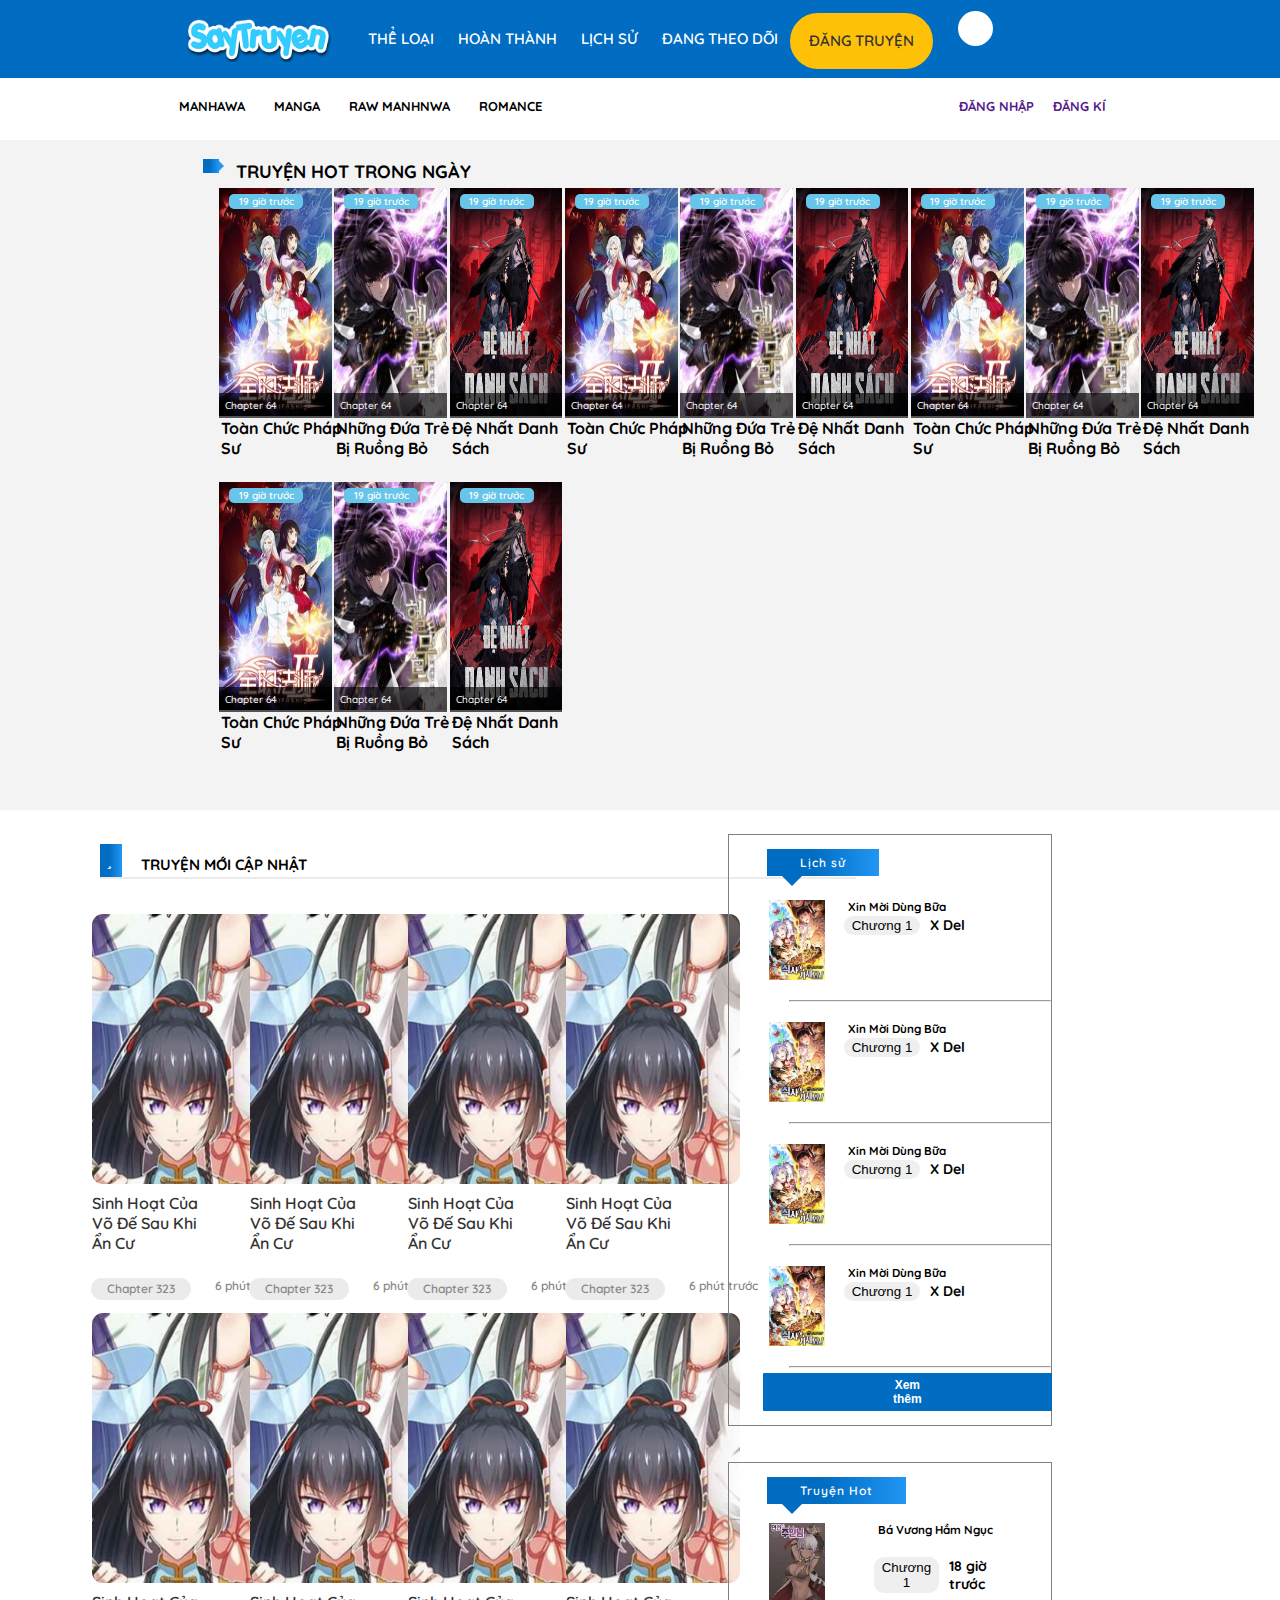
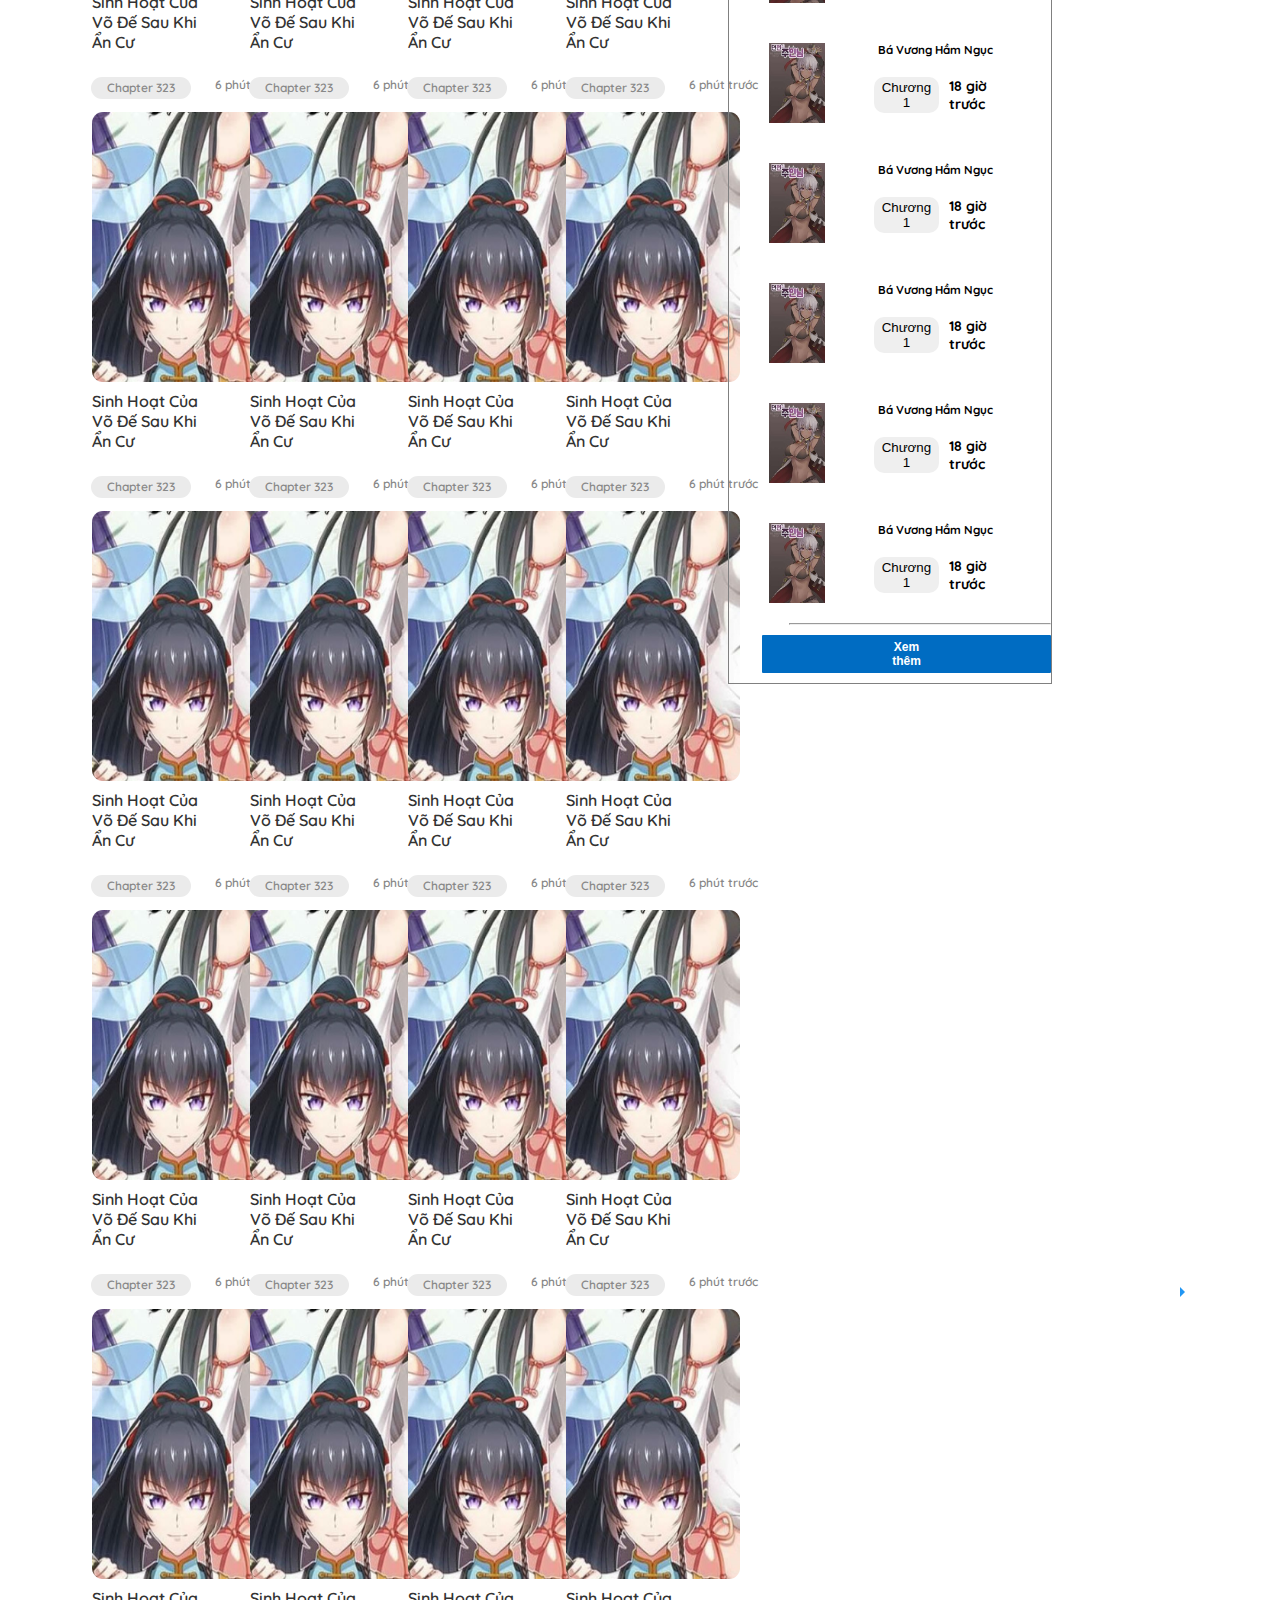
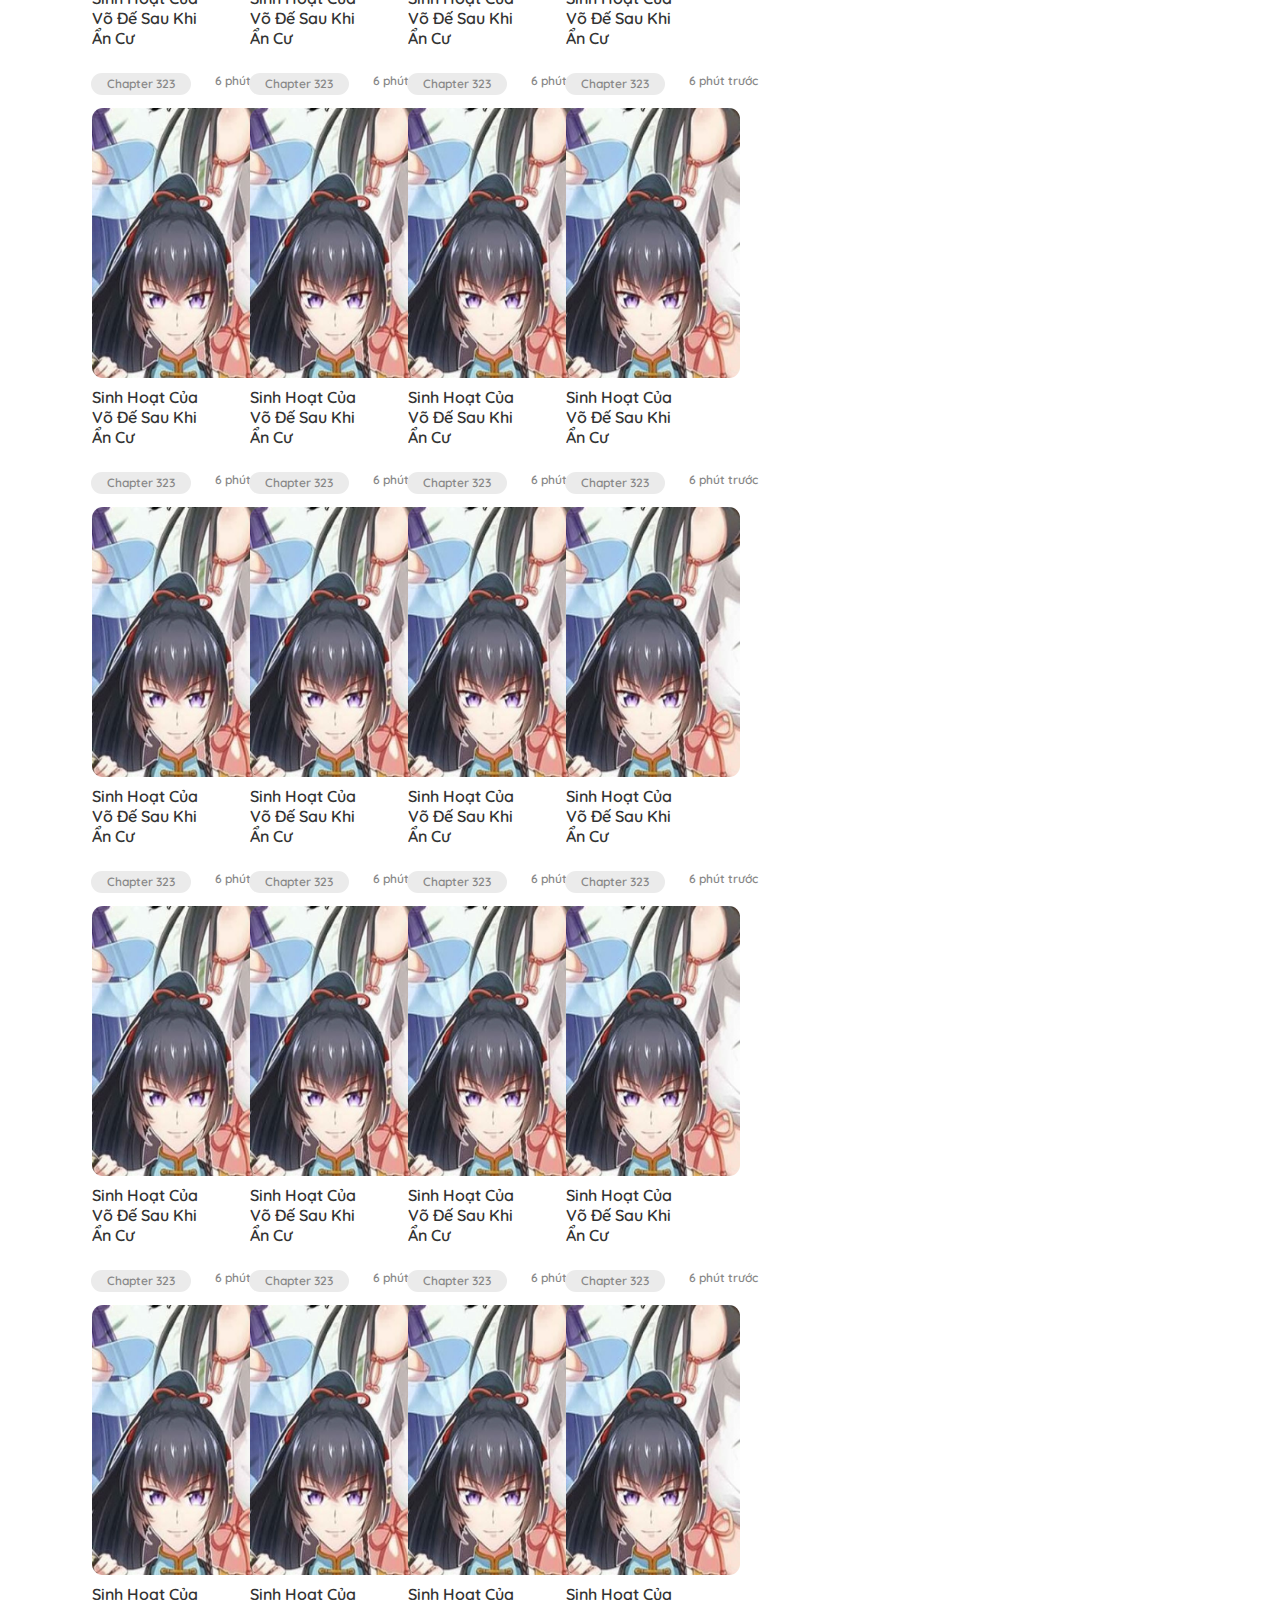
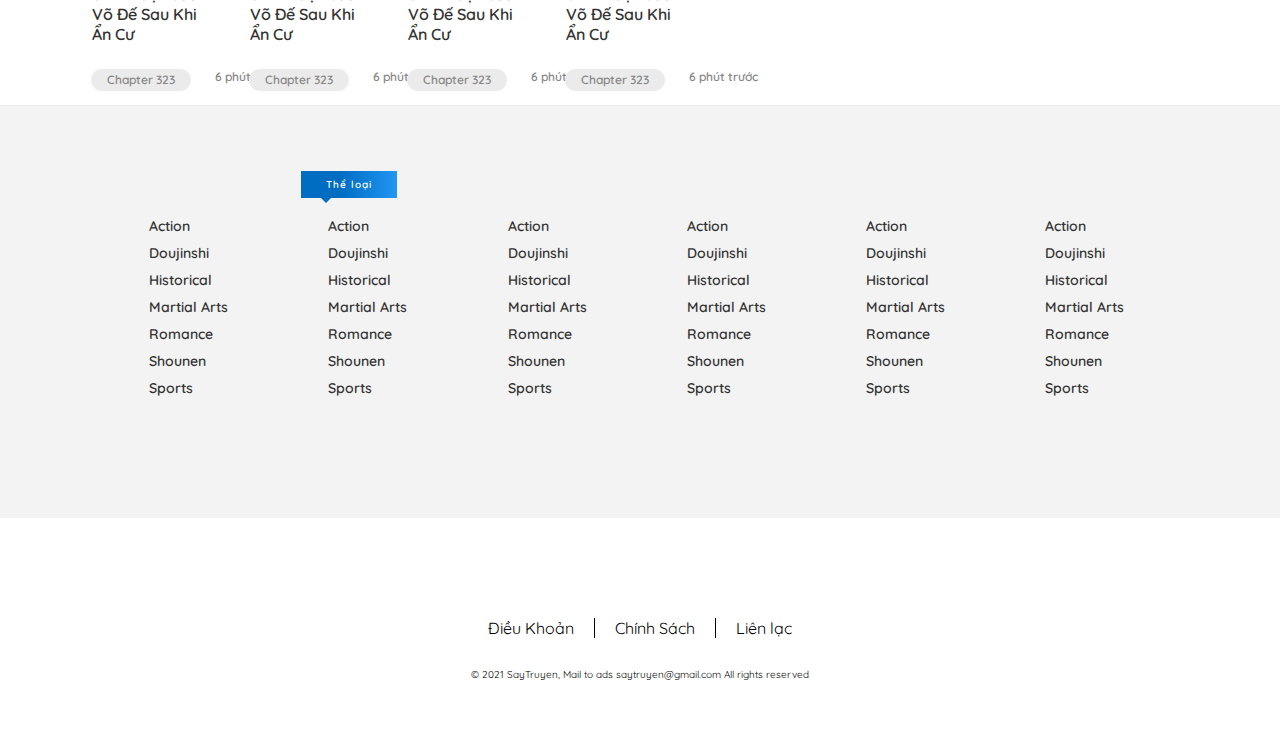
==== commit 605ef58b: "new update" ====
--- a/index copy.html
+++ b/index copy.html
@@ -193,9 +193,7 @@
         <div class="manageupdate">
             <div class="manageupdate_both">
                 <div class="manageupdate_both_left">
-                    <div class="title_manageupdate"><div class="icon3"><i class="fa-regular fa-star"></i></div>
-                        <h3>TRUYỆN MỚI CẬP NHẬT</h3>
-                        <hr style="width:70rem; margin-top: 1rem;">
+                    <div class="title_manageupdate"><h2 class="icon3"><i class="fa-regular fa-star"></i>TRUYỆN MỚI CẬP NHẬT</h2></i>
                     </div>
                     <div class="manageupdate_both_mainbig">
                         <div class="manageupdate_both_main manageupdate_both_main1">
--- a/style/css/css.css
+++ b/style/css/css.css
@@ -167,7 +167,7 @@
 
 .body_top {
     margin: 0 100px;
-    height: 63rem;
+    height: 67rem;
 }
 
 .hot_story_day {
@@ -176,6 +176,9 @@
 
 .title1_body {
     display: flex;
+    position: relative;
+    left: 103px;
+    top: -15px;
 }
 
 .title1_body .icon2 {
@@ -231,27 +234,29 @@
     display: flex;
     width: 100%;
     flex-wrap: wrap;
+    margin-top: -21px;
+    margin-left: 97px;
 }
 
 .manga_list>.manga1 {
-    flex-basis: 16%;
+    flex-basis: 24%;
     height: 25rem;
     /* border: 1px solid gray; */
-    margin: 0.21rem;
+    margin: 2.21rem;
     box-sizing: border-box;
+    margin-right: -166px;
 }
 
 .time-up {
-    height: 20rem;
-    width: 100%;
-    position: relative;
-
+    height: 20.4rem;
+    width: 87%;
+    position: relative;
 
 }
 
 .time-up .item {
     position: absolute;
-    top: 3px;
+    top: -10px;
     display: flex;
     justify-content: center;
     border-radius: 5px;
@@ -266,14 +271,14 @@
 
 .manga_list img {
     position: absolute;
-    top: 1px;
-    width: 69%;
-    height: 209px;
+    top: -16px;
+    width: 50%;
+    height: 228px;
     z-index: 1;
 }
 
 .time-up p {
-    width: 69%;
+    width: 50%;
     background-color: #000000a8;
     z-index: 3;
     position: absolute;
@@ -304,9 +309,8 @@
 
 .img-item p {
     display: flex;
-    font-size: 1.4rem;
     font-weight: 900;
-    font-size: 14px;
+    font-size: 16px;
     margin: 5px -4px;
 }
 
@@ -327,6 +331,10 @@
     display: flex;
 }
 
+.icon3{
+display: flex;
+margin-bottom: -15px;
+}
 
 .title_manageupdate .icon3 i{
     position: absolute;
@@ -338,10 +346,12 @@
     position: relative;
     font-weight: 600;
     letter-spacing: 1px;
-    margin-top: -23px;
-}
-.title_manageupdate::after {
-
+    margin-top: -11px;
+    margin-right: 19px;
+}
+.title_manageupdate{
+border-bottom: 2px solid #ebebeb;
+margin-bottom: 25px;
 }
 
 .icon3::after {
@@ -360,6 +370,9 @@
     content: "\f005";
 }
 /*manageupdate_both_left*/
+.manageupdate_both_mainbig{
+margin-top: -20px;
+}
 .manageupdate_both_left {
     width: 70%;
     margin-top: -55px;
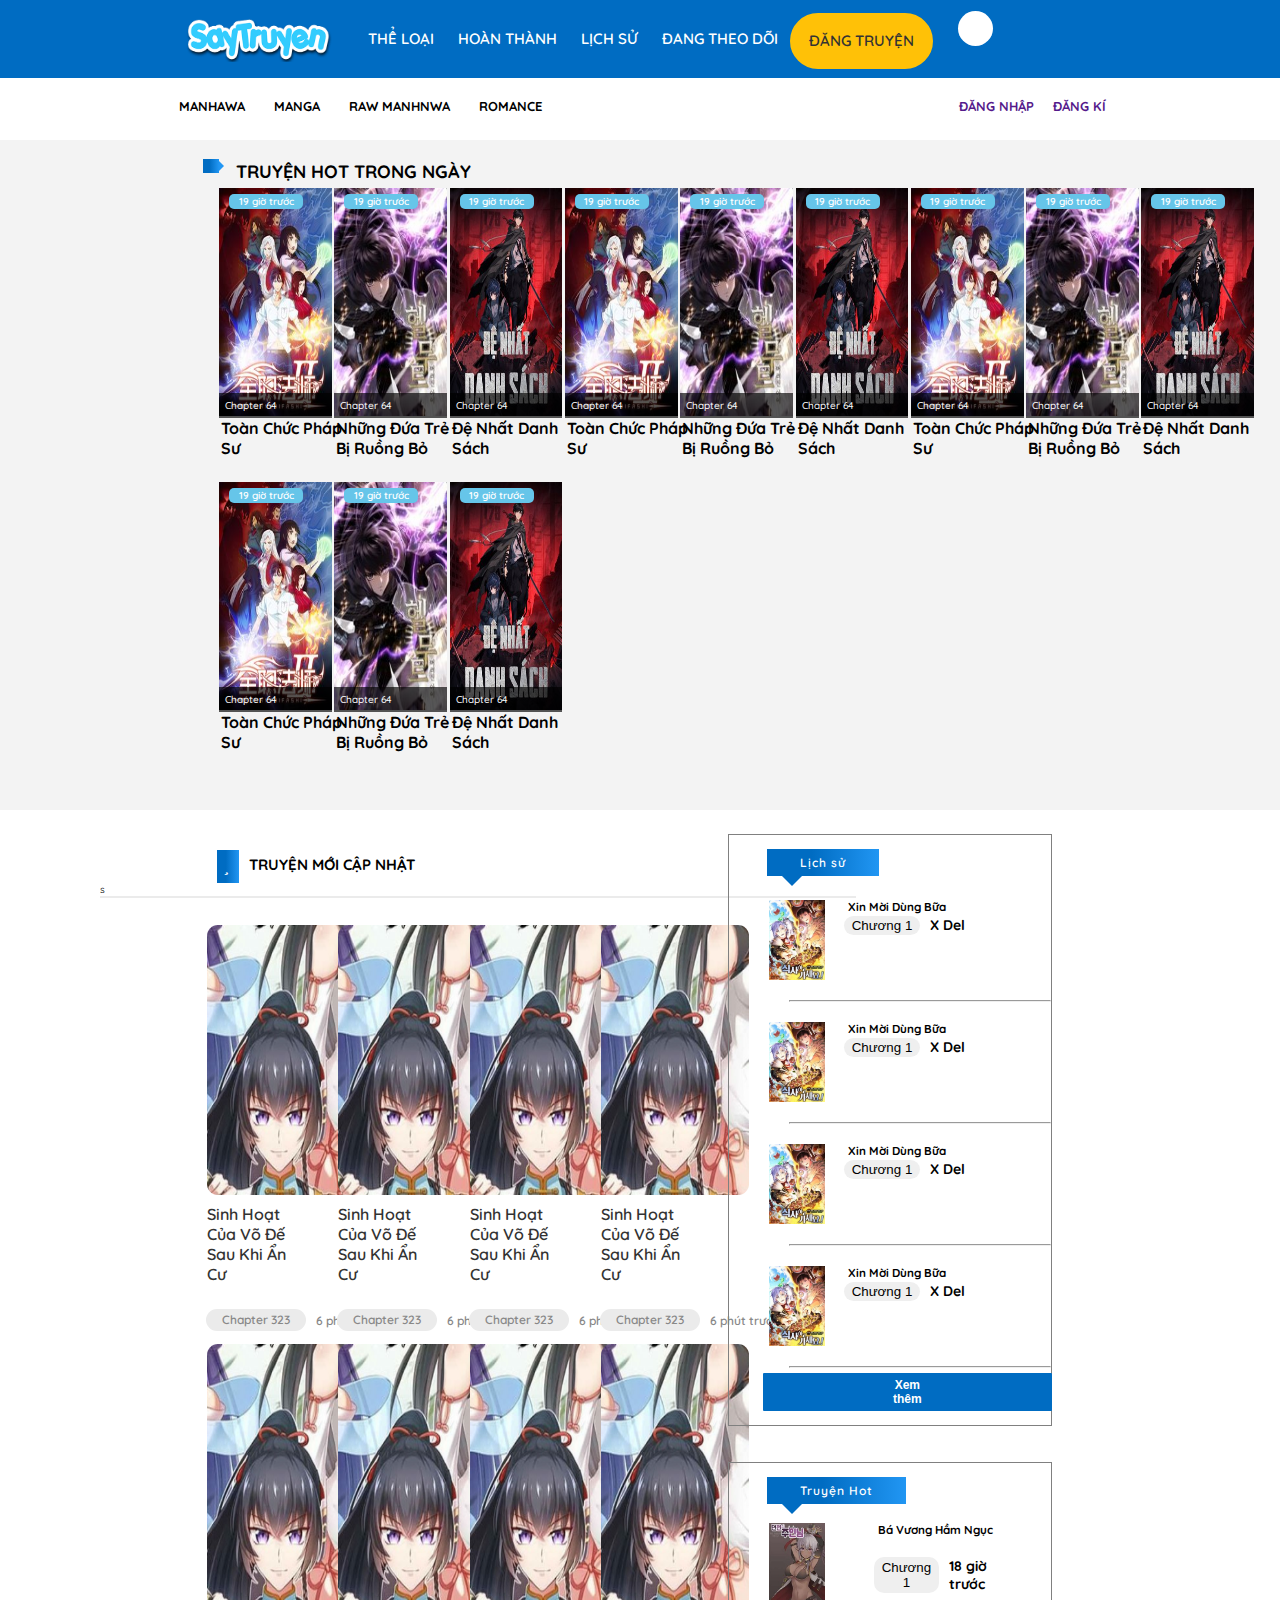
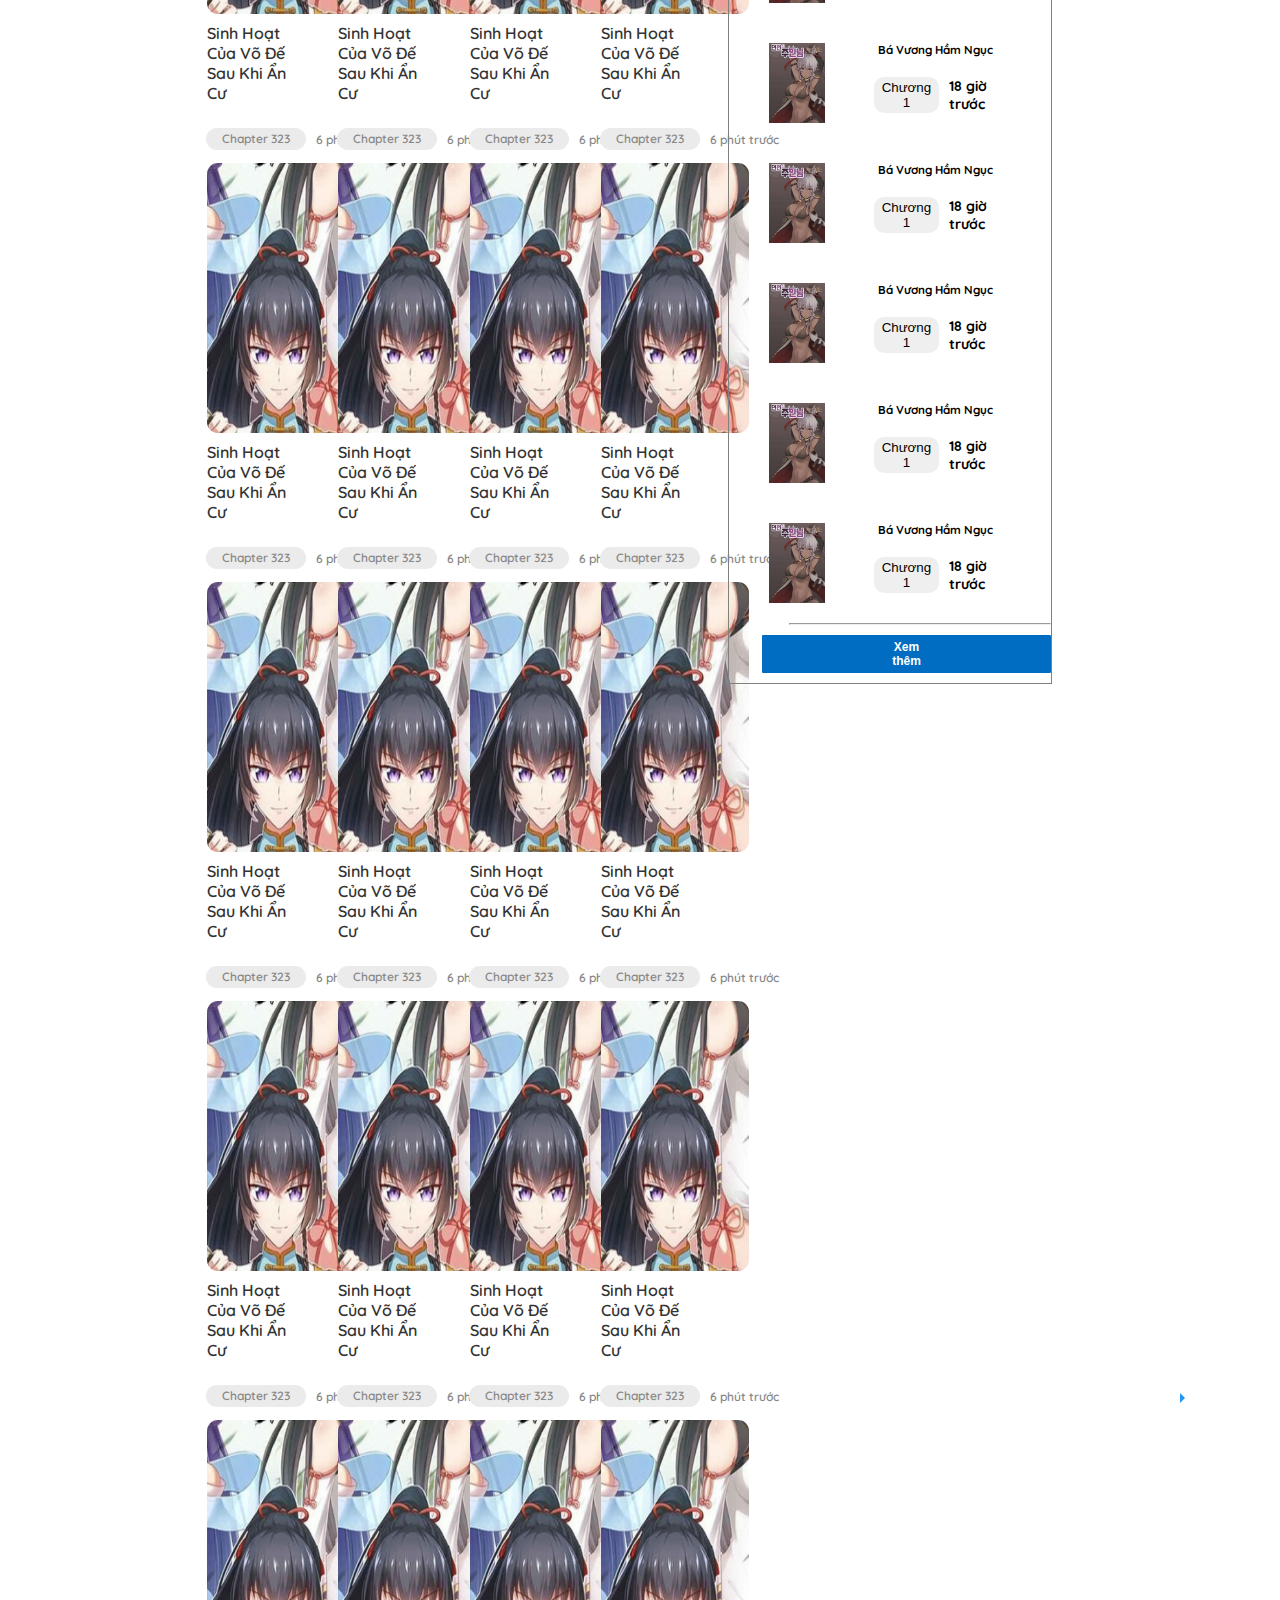
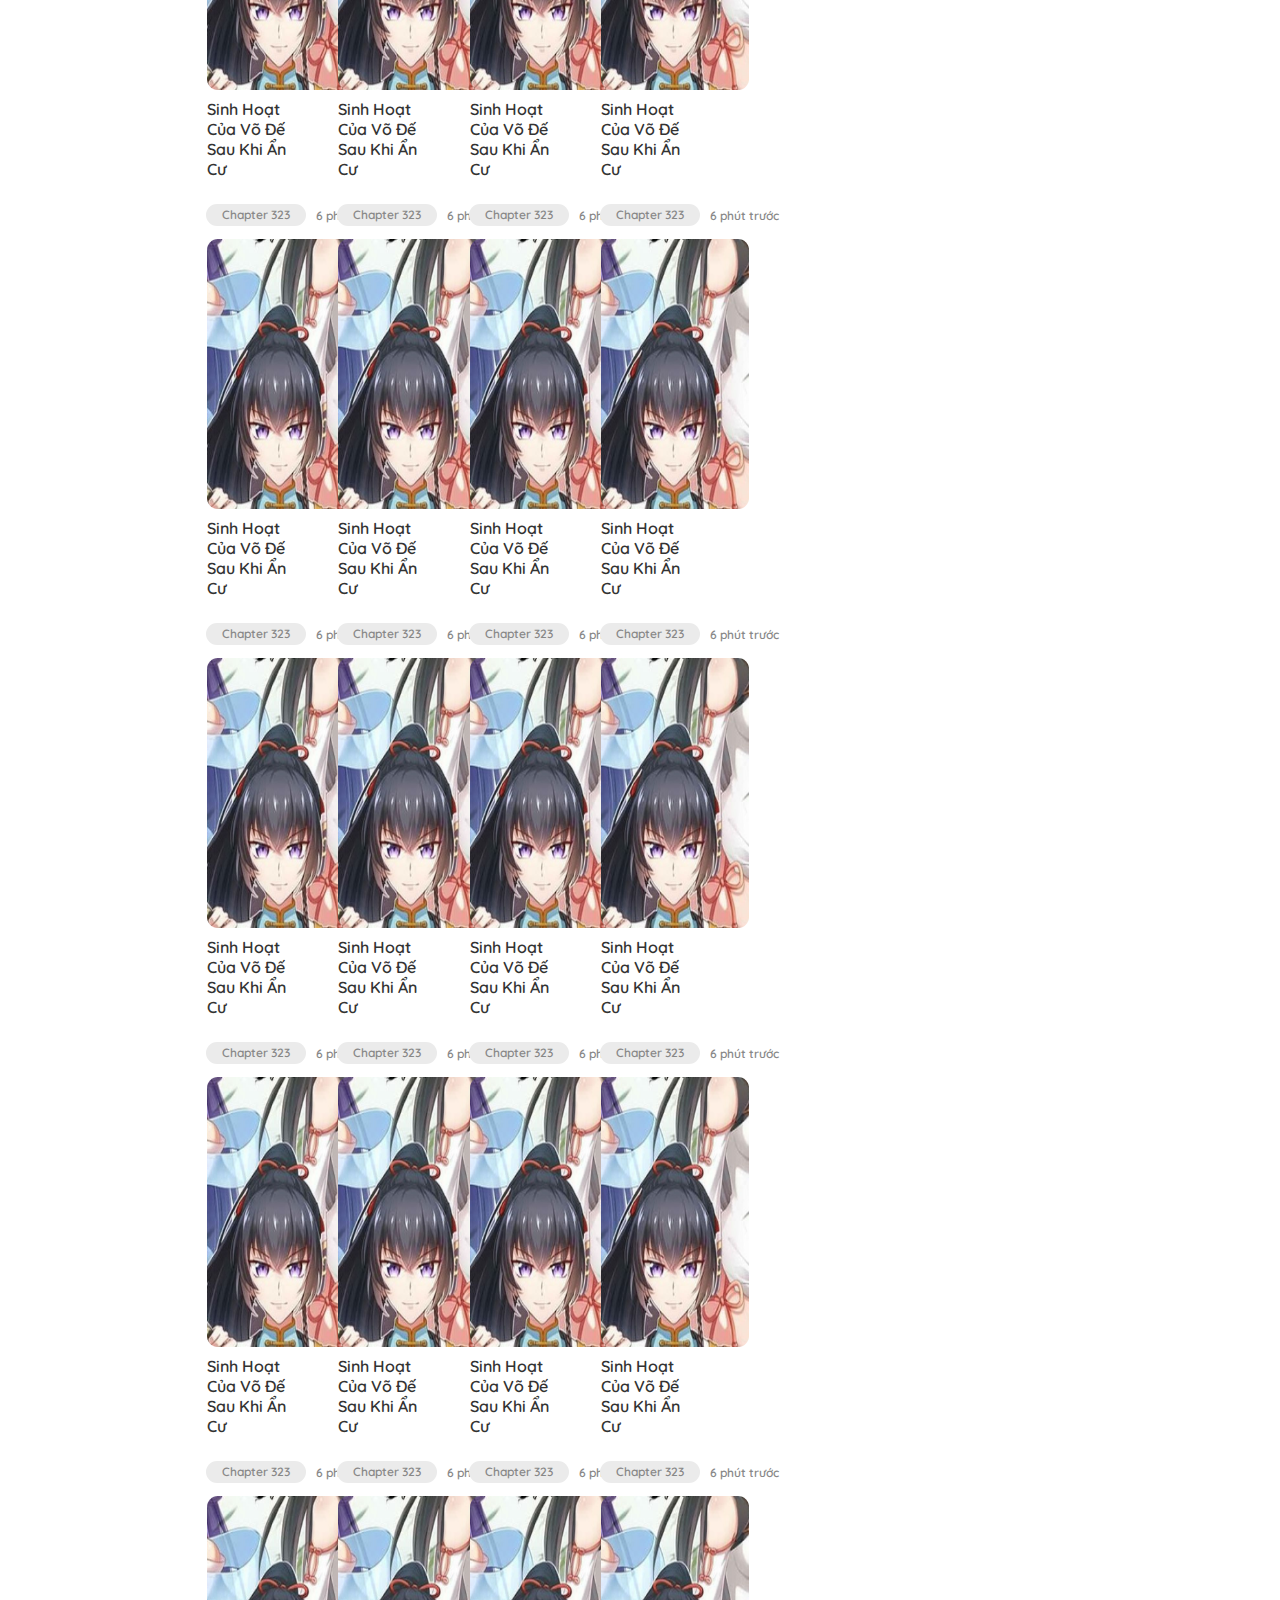
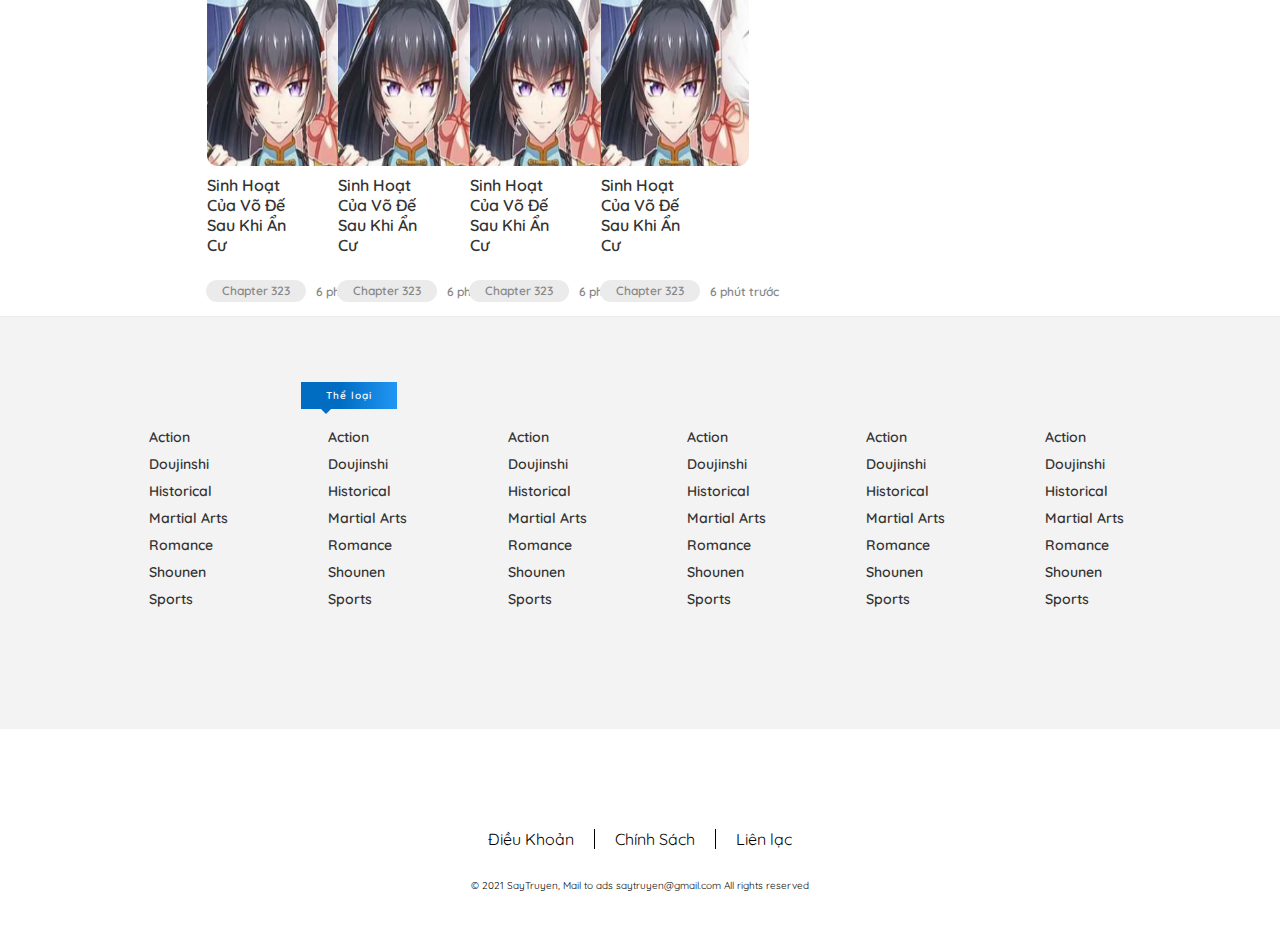
==== commit 4eb7e9e9: "updept" ====
--- a/index copy.html
+++ b/index copy.html
@@ -193,12 +193,12 @@
         <div class="manageupdate">
             <div class="manageupdate_both">
                 <div class="manageupdate_both_left">
-                    <div class="title_manageupdate"><h2 class="icon3"><i class="fa-regular fa-star"></i>TRUYỆN MỚI CẬP NHẬT</h2></i>
+                    <div class="title_manageupdate"><h2 class="icon3"><i class="fa-regular fa-star"></i>TRUYỆN MỚI CẬP NHẬT</h2>s
                     </div>
                     <div class="manageupdate_both_mainbig">
                         <div class="manageupdate_both_main manageupdate_both_main1">
                             <div class="manage_big">
-                                <img height="0px" width="200px" src="./img/sinhhoatcuavodecu.jpg" alt="">
+                                <img height="238px" width="175px" src="./img/sinhhoatcuavodecu.jpg" alt="">
                                 <h5>Sinh Hoạt Của Võ Đế Sau Khi Ẩn Cư</h5>
                                 <span class="font-meta">
                                     <a class="chapter-button">Chapter 323</a>
@@ -206,7 +206,7 @@
                                 </span>
                             </div>
                             <div class="manage_big">
-                                <img height="0px" width="200px" src="./img/sinhhoatcuavodecu.jpg" alt="">
+                                <img height="238px" width="175px" src="./img/sinhhoatcuavodecu.jpg" alt="">
                                 <h5>Sinh Hoạt Của Võ Đế Sau Khi Ẩn Cư</h5>
                                 <span class="font-meta">
                                     <a class="chapter-button">Chapter 323</a>
@@ -214,7 +214,7 @@
                                 </span>
                             </div>
                             <div class="manage_big">
-                                <img height="0px" width="200px" src="./img/sinhhoatcuavodecu.jpg" alt="">
+                                <img height="238px" width="175px" src="./img/sinhhoatcuavodecu.jpg" alt="">
                                 <h5>Sinh Hoạt Của Võ Đế Sau Khi Ẩn Cư</h5>
                                 <span class="font-meta">
                                     <a class="chapter-button">Chapter 323</a>
@@ -222,7 +222,7 @@
                                 </span>
                             </div>
                             <div class="manage_big">
-                                <img height="0px" width="200px" src="./img/sinhhoatcuavodecu.jpg" alt="">
+                                <img height="238px" width="175px" src="./img/sinhhoatcuavodecu.jpg" alt="">
                                 <h5>Sinh Hoạt Của Võ Đế Sau Khi Ẩn Cư</h5>
                                 <span class="font-meta">
                                     <a class="chapter-button">Chapter 323</a>
@@ -231,31 +231,31 @@
                             </div>
                         </div>
                         <div class="manageupdate_both_main manageupdate_both_main2">  <div class="manage_big">
-                            <img height="0px" width="200px" src="./img/sinhhoatcuavodecu.jpg" alt="">
-                            <h5>Sinh Hoạt Của Võ Đế Sau Khi Ẩn Cư</h5>
-                            <span class="font-meta">
-                                <a class="chapter-button">Chapter 323</a>
-                                <p>6 phút trước </p>
-                            </span>
-                        </div>
-                        <div class="manage_big">
-                            <img height="0px" width="200px" src="./img/sinhhoatcuavodecu.jpg" alt="">
-                            <h5>Sinh Hoạt Của Võ Đế Sau Khi Ẩn Cư</h5>
-                            <span class="font-meta">
-                                <a class="chapter-button">Chapter 323</a>
-                                <p>6 phút trước </p>
-                            </span>
-                        </div>
-                        <div class="manage_big">
-                            <img height="0px" width="200px" src="./img/sinhhoatcuavodecu.jpg" alt="">
-                            <h5>Sinh Hoạt Của Võ Đế Sau Khi Ẩn Cư</h5>
-                            <span class="font-meta">
-                                <a class="chapter-button">Chapter 323</a>
-                                <p>6 phút trước </p>
-                            </span>
-                        </div>
-                        <div class="manage_big">
-                            <img height="0px" width="200px" src="./img/sinhhoatcuavodecu.jpg" alt="">
+                            <img height="238px" width="175px" src="./img/sinhhoatcuavodecu.jpg" alt="">
+                            <h5>Sinh Hoạt Của Võ Đế Sau Khi Ẩn Cư</h5>
+                            <span class="font-meta">
+                                <a class="chapter-button">Chapter 323</a>
+                                <p>6 phút trước </p>
+                            </span>
+                        </div>
+                        <div class="manage_big">
+                            <img height="238px" width="175px" src="./img/sinhhoatcuavodecu.jpg" alt="">
+                            <h5>Sinh Hoạt Của Võ Đế Sau Khi Ẩn Cư</h5>
+                            <span class="font-meta">
+                                <a class="chapter-button">Chapter 323</a>
+                                <p>6 phút trước </p>
+                            </span>
+                        </div>
+                        <div class="manage_big">
+                            <img height="238px" width="175px" src="./img/sinhhoatcuavodecu.jpg" alt="">
+                            <h5>Sinh Hoạt Của Võ Đế Sau Khi Ẩn Cư</h5>
+                            <span class="font-meta">
+                                <a class="chapter-button">Chapter 323</a>
+                                <p>6 phút trước </p>
+                            </span>
+                        </div>
+                        <div class="manage_big">
+                            <img height="238px" width="175px" src="./img/sinhhoatcuavodecu.jpg" alt="">
                             <h5>Sinh Hoạt Của Võ Đế Sau Khi Ẩn Cư</h5>
                             <span class="font-meta">
                                 <a class="chapter-button">Chapter 323</a>
@@ -263,31 +263,31 @@
                             </span>
                         </div></div>
                         <div class="manageupdate_both_main manageupdate_both_main3">  <div class="manage_big">
-                            <img height="0px" width="200px" src="./img/sinhhoatcuavodecu.jpg" alt="">
-                            <h5>Sinh Hoạt Của Võ Đế Sau Khi Ẩn Cư</h5>
-                            <span class="font-meta">
-                                <a class="chapter-button">Chapter 323</a>
-                                <p>6 phút trước </p>
-                            </span>
-                        </div>
-                        <div class="manage_big">
-                            <img height="0px" width="200px" src="./img/sinhhoatcuavodecu.jpg" alt="">
-                            <h5>Sinh Hoạt Của Võ Đế Sau Khi Ẩn Cư</h5>
-                            <span class="font-meta">
-                                <a class="chapter-button">Chapter 323</a>
-                                <p>6 phút trước </p>
-                            </span>
-                        </div>
-                        <div class="manage_big">
-                            <img height="0px" width="200px" src="./img/sinhhoatcuavodecu.jpg" alt="">
-                            <h5>Sinh Hoạt Của Võ Đế Sau Khi Ẩn Cư</h5>
-                            <span class="font-meta">
-                                <a class="chapter-button">Chapter 323</a>
-                                <p>6 phút trước </p>
-                            </span>
-                        </div>
-                        <div class="manage_big">
-                            <img height="0px" width="200px" src="./img/sinhhoatcuavodecu.jpg" alt="">
+                            <img height="238px" width="175px" src="./img/sinhhoatcuavodecu.jpg" alt="">
+                            <h5>Sinh Hoạt Của Võ Đế Sau Khi Ẩn Cư</h5>
+                            <span class="font-meta">
+                                <a class="chapter-button">Chapter 323</a>
+                                <p>6 phút trước </p>
+                            </span>
+                        </div>
+                        <div class="manage_big">
+                            <img height="238px" width="175px" src="./img/sinhhoatcuavodecu.jpg" alt="">
+                            <h5>Sinh Hoạt Của Võ Đế Sau Khi Ẩn Cư</h5>
+                            <span class="font-meta">
+                                <a class="chapter-button">Chapter 323</a>
+                                <p>6 phút trước </p>
+                            </span>
+                        </div>
+                        <div class="manage_big">
+                            <img height="238px" width="175px" src="./img/sinhhoatcuavodecu.jpg" alt="">
+                            <h5>Sinh Hoạt Của Võ Đế Sau Khi Ẩn Cư</h5>
+                            <span class="font-meta">
+                                <a class="chapter-button">Chapter 323</a>
+                                <p>6 phút trước </p>
+                            </span>
+                        </div>
+                        <div class="manage_big">
+                            <img height="238px" width="175px" src="./img/sinhhoatcuavodecu.jpg" alt="">
                             <h5>Sinh Hoạt Của Võ Đế Sau Khi Ẩn Cư</h5>
                             <span class="font-meta">
                                 <a class="chapter-button">Chapter 323</a>
@@ -295,31 +295,31 @@
                             </span>
                         </div></div>
                         <div class="manageupdate_both_main manageupdate_both_main4">  <div class="manage_big">
-                            <img height="0px" width="200px" src="./img/sinhhoatcuavodecu.jpg" alt="">
-                            <h5>Sinh Hoạt Của Võ Đế Sau Khi Ẩn Cư</h5>
-                            <span class="font-meta">
-                                <a class="chapter-button">Chapter 323</a>
-                                <p>6 phút trước </p>
-                            </span>
-                        </div>
-                        <div class="manage_big">
-                            <img height="0px" width="200px" src="./img/sinhhoatcuavodecu.jpg" alt="">
-                            <h5>Sinh Hoạt Của Võ Đế Sau Khi Ẩn Cư</h5>
-                            <span class="font-meta">
-                                <a class="chapter-button">Chapter 323</a>
-                                <p>6 phút trước </p>
-                            </span>
-                        </div>
-                        <div class="manage_big">
-                            <img height="0px" width="200px" src="./img/sinhhoatcuavodecu.jpg" alt="">
-                            <h5>Sinh Hoạt Của Võ Đế Sau Khi Ẩn Cư</h5>
-                            <span class="font-meta">
-                                <a class="chapter-button">Chapter 323</a>
-                                <p>6 phút trước </p>
-                            </span>
-                        </div>
-                        <div class="manage_big">
-                            <img height="0px" width="200px" src="./img/sinhhoatcuavodecu.jpg" alt="">
+                            <img height="238px" width="175px" src="./img/sinhhoatcuavodecu.jpg" alt="">
+                            <h5>Sinh Hoạt Của Võ Đế Sau Khi Ẩn Cư</h5>
+                            <span class="font-meta">
+                                <a class="chapter-button">Chapter 323</a>
+                                <p>6 phút trước </p>
+                            </span>
+                        </div>
+                        <div class="manage_big">
+                            <img height="238px" width="175px" src="./img/sinhhoatcuavodecu.jpg" alt="">
+                            <h5>Sinh Hoạt Của Võ Đế Sau Khi Ẩn Cư</h5>
+                            <span class="font-meta">
+                                <a class="chapter-button">Chapter 323</a>
+                                <p>6 phút trước </p>
+                            </span>
+                        </div>
+                        <div class="manage_big">
+                            <img height="238px" width="175px" src="./img/sinhhoatcuavodecu.jpg" alt="">
+                            <h5>Sinh Hoạt Của Võ Đế Sau Khi Ẩn Cư</h5>
+                            <span class="font-meta">
+                                <a class="chapter-button">Chapter 323</a>
+                                <p>6 phút trước </p>
+                            </span>
+                        </div>
+                        <div class="manage_big">
+                            <img height="238px" width="175px" src="./img/sinhhoatcuavodecu.jpg" alt="">
                             <h5>Sinh Hoạt Của Võ Đế Sau Khi Ẩn Cư</h5>
                             <span class="font-meta">
                                 <a class="chapter-button">Chapter 323</a>
@@ -327,31 +327,31 @@
                             </span>
                         </div></div>
                         <div class="manageupdate_both_main manageupdate_both_main5">  <div class="manage_big">
-                            <img height="0px" width="200px" src="./img/sinhhoatcuavodecu.jpg" alt="">
-                            <h5>Sinh Hoạt Của Võ Đế Sau Khi Ẩn Cư</h5>
-                            <span class="font-meta">
-                                <a class="chapter-button">Chapter 323</a>
-                                <p>6 phút trước </p>
-                            </span>
-                        </div>
-                        <div class="manage_big">
-                            <img height="0px" width="200px" src="./img/sinhhoatcuavodecu.jpg" alt="">
-                            <h5>Sinh Hoạt Của Võ Đế Sau Khi Ẩn Cư</h5>
-                            <span class="font-meta">
-                                <a class="chapter-button">Chapter 323</a>
-                                <p>6 phút trước </p>
-                            </span>
-                        </div>
-                        <div class="manage_big">
-                            <img height="0px" width="200px" src="./img/sinhhoatcuavodecu.jpg" alt="">
-                            <h5>Sinh Hoạt Của Võ Đế Sau Khi Ẩn Cư</h5>
-                            <span class="font-meta">
-                                <a class="chapter-button">Chapter 323</a>
-                                <p>6 phút trước </p>
-                            </span>
-                        </div>
-                        <div class="manage_big">
-                            <img height="0px" width="200px" src="./img/sinhhoatcuavodecu.jpg" alt="">
+                            <img height="238px" width="175px" src="./img/sinhhoatcuavodecu.jpg" alt="">
+                            <h5>Sinh Hoạt Của Võ Đế Sau Khi Ẩn Cư</h5>
+                            <span class="font-meta">
+                                <a class="chapter-button">Chapter 323</a>
+                                <p>6 phút trước </p>
+                            </span>
+                        </div>
+                        <div class="manage_big">
+                            <img height="238px" width="175px" src="./img/sinhhoatcuavodecu.jpg" alt="">
+                            <h5>Sinh Hoạt Của Võ Đế Sau Khi Ẩn Cư</h5>
+                            <span class="font-meta">
+                                <a class="chapter-button">Chapter 323</a>
+                                <p>6 phút trước </p>
+                            </span>
+                        </div>
+                        <div class="manage_big">
+                            <img height="238px" width="175px" src="./img/sinhhoatcuavodecu.jpg" alt="">
+                            <h5>Sinh Hoạt Của Võ Đế Sau Khi Ẩn Cư</h5>
+                            <span class="font-meta">
+                                <a class="chapter-button">Chapter 323</a>
+                                <p>6 phút trước </p>
+                            </span>
+                        </div>
+                        <div class="manage_big">
+                            <img height="238px" width="175px" src="./img/sinhhoatcuavodecu.jpg" alt="">
                             <h5>Sinh Hoạt Của Võ Đế Sau Khi Ẩn Cư</h5>
                             <span class="font-meta">
                                 <a class="chapter-button">Chapter 323</a>
@@ -359,31 +359,31 @@
                             </span>
                         </div></div>
                         <div class="manageupdate_both_main manageupdate_both_main6">  <div class="manage_big">
-                            <img height="0px" width="200px" src="./img/sinhhoatcuavodecu.jpg" alt="">
-                            <h5>Sinh Hoạt Của Võ Đế Sau Khi Ẩn Cư</h5>
-                            <span class="font-meta">
-                                <a class="chapter-button">Chapter 323</a>
-                                <p>6 phút trước </p>
-                            </span>
-                        </div>
-                        <div class="manage_big">
-                            <img height="0px" width="200px" src="./img/sinhhoatcuavodecu.jpg" alt="">
-                            <h5>Sinh Hoạt Của Võ Đế Sau Khi Ẩn Cư</h5>
-                            <span class="font-meta">
-                                <a class="chapter-button">Chapter 323</a>
-                                <p>6 phút trước </p>
-                            </span>
-                        </div>
-                        <div class="manage_big">
-                            <img height="0px" width="200px" src="./img/sinhhoatcuavodecu.jpg" alt="">
-                            <h5>Sinh Hoạt Của Võ Đế Sau Khi Ẩn Cư</h5>
-                            <span class="font-meta">
-                                <a class="chapter-button">Chapter 323</a>
-                                <p>6 phút trước </p>
-                            </span>
-                        </div>
-                        <div class="manage_big">
-                            <img height="0px" width="200px" src="./img/sinhhoatcuavodecu.jpg" alt="">
+                            <img height="238px" width="175px" src="./img/sinhhoatcuavodecu.jpg" alt="">
+                            <h5>Sinh Hoạt Của Võ Đế Sau Khi Ẩn Cư</h5>
+                            <span class="font-meta">
+                                <a class="chapter-button">Chapter 323</a>
+                                <p>6 phút trước </p>
+                            </span>
+                        </div>
+                        <div class="manage_big">
+                            <img height="238px" width="175px" src="./img/sinhhoatcuavodecu.jpg" alt="">
+                            <h5>Sinh Hoạt Của Võ Đế Sau Khi Ẩn Cư</h5>
+                            <span class="font-meta">
+                                <a class="chapter-button">Chapter 323</a>
+                                <p>6 phút trước </p>
+                            </span>
+                        </div>
+                        <div class="manage_big">
+                            <img height="238px" width="175px" src="./img/sinhhoatcuavodecu.jpg" alt="">
+                            <h5>Sinh Hoạt Của Võ Đế Sau Khi Ẩn Cư</h5>
+                            <span class="font-meta">
+                                <a class="chapter-button">Chapter 323</a>
+                                <p>6 phút trước </p>
+                            </span>
+                        </div>
+                        <div class="manage_big">
+                            <img height="238px" width="175px" src="./img/sinhhoatcuavodecu.jpg" alt="">
                             <h5>Sinh Hoạt Của Võ Đế Sau Khi Ẩn Cư</h5>
                             <span class="font-meta">
                                 <a class="chapter-button">Chapter 323</a>
@@ -391,31 +391,31 @@
                             </span>
                         </div></div>
                         <div class="manageupdate_both_main manageupdate_both_main7">  <div class="manage_big">
-                            <img height="0px" width="200px" src="./img/sinhhoatcuavodecu.jpg" alt="">
-                            <h5>Sinh Hoạt Của Võ Đế Sau Khi Ẩn Cư</h5>
-                            <span class="font-meta">
-                                <a class="chapter-button">Chapter 323</a>
-                                <p>6 phút trước </p>
-                            </span>
-                        </div>
-                        <div class="manage_big">
-                            <img height="0px" width="200px" src="./img/sinhhoatcuavodecu.jpg" alt="">
-                            <h5>Sinh Hoạt Của Võ Đế Sau Khi Ẩn Cư</h5>
-                            <span class="font-meta">
-                                <a class="chapter-button">Chapter 323</a>
-                                <p>6 phút trước </p>
-                            </span>
-                        </div>
-                        <div class="manage_big">
-                            <img height="0px" width="200px" src="./img/sinhhoatcuavodecu.jpg" alt="">
-                            <h5>Sinh Hoạt Của Võ Đế Sau Khi Ẩn Cư</h5>
-                            <span class="font-meta">
-                                <a class="chapter-button">Chapter 323</a>
-                                <p>6 phút trước </p>
-                            </span>
-                        </div>
-                        <div class="manage_big">
-                            <img height="0px" width="200px" src="./img/sinhhoatcuavodecu.jpg" alt="">
+                            <img height="238px" width="175px" src="./img/sinhhoatcuavodecu.jpg" alt="">
+                            <h5>Sinh Hoạt Của Võ Đế Sau Khi Ẩn Cư</h5>
+                            <span class="font-meta">
+                                <a class="chapter-button">Chapter 323</a>
+                                <p>6 phút trước </p>
+                            </span>
+                        </div>
+                        <div class="manage_big">
+                            <img height="238px" width="175px" src="./img/sinhhoatcuavodecu.jpg" alt="">
+                            <h5>Sinh Hoạt Của Võ Đế Sau Khi Ẩn Cư</h5>
+                            <span class="font-meta">
+                                <a class="chapter-button">Chapter 323</a>
+                                <p>6 phút trước </p>
+                            </span>
+                        </div>
+                        <div class="manage_big">
+                            <img height="238px" width="175px" src="./img/sinhhoatcuavodecu.jpg" alt="">
+                            <h5>Sinh Hoạt Của Võ Đế Sau Khi Ẩn Cư</h5>
+                            <span class="font-meta">
+                                <a class="chapter-button">Chapter 323</a>
+                                <p>6 phút trước </p>
+                            </span>
+                        </div>
+                        <div class="manage_big">
+                            <img height="238px" width="175px" src="./img/sinhhoatcuavodecu.jpg" alt="">
                             <h5>Sinh Hoạt Của Võ Đế Sau Khi Ẩn Cư</h5>
                             <span class="font-meta">
                                 <a class="chapter-button">Chapter 323</a>
@@ -423,31 +423,31 @@
                             </span>
                         </div></div>
                         <div class="manageupdate_both_main manageupdate_both_main8">  <div class="manage_big">
-                            <img height="0px" width="200px" src="./img/sinhhoatcuavodecu.jpg" alt="">
-                            <h5>Sinh Hoạt Của Võ Đế Sau Khi Ẩn Cư</h5>
-                            <span class="font-meta">
-                                <a class="chapter-button">Chapter 323</a>
-                                <p>6 phút trước </p>
-                            </span>
-                        </div>
-                        <div class="manage_big">
-                            <img height="0px" width="200px" src="./img/sinhhoatcuavodecu.jpg" alt="">
-                            <h5>Sinh Hoạt Của Võ Đế Sau Khi Ẩn Cư</h5>
-                            <span class="font-meta">
-                                <a class="chapter-button">Chapter 323</a>
-                                <p>6 phút trước </p>
-                            </span>
-                        </div>
-                        <div class="manage_big">
-                            <img height="0px" width="200px" src="./img/sinhhoatcuavodecu.jpg" alt="">
-                            <h5>Sinh Hoạt Của Võ Đế Sau Khi Ẩn Cư</h5>
-                            <span class="font-meta">
-                                <a class="chapter-button">Chapter 323</a>
-                                <p>6 phút trước </p>
-                            </span>
-                        </div>
-                        <div class="manage_big">
-                            <img height="0px" width="200px" src="./img/sinhhoatcuavodecu.jpg" alt="">
+                            <img height="238px" width="175px" src="./img/sinhhoatcuavodecu.jpg" alt="">
+                            <h5>Sinh Hoạt Của Võ Đế Sau Khi Ẩn Cư</h5>
+                            <span class="font-meta">
+                                <a class="chapter-button">Chapter 323</a>
+                                <p>6 phút trước </p>
+                            </span>
+                        </div>
+                        <div class="manage_big">
+                            <img height="238px" width="175px" src="./img/sinhhoatcuavodecu.jpg" alt="">
+                            <h5>Sinh Hoạt Của Võ Đế Sau Khi Ẩn Cư</h5>
+                            <span class="font-meta">
+                                <a class="chapter-button">Chapter 323</a>
+                                <p>6 phút trước </p>
+                            </span>
+                        </div>
+                        <div class="manage_big">
+                            <img height="238px" width="175px" src="./img/sinhhoatcuavodecu.jpg" alt="">
+                            <h5>Sinh Hoạt Của Võ Đế Sau Khi Ẩn Cư</h5>
+                            <span class="font-meta">
+                                <a class="chapter-button">Chapter 323</a>
+                                <p>6 phút trước </p>
+                            </span>
+                        </div>
+                        <div class="manage_big">
+                            <img height="238px" width="175px" src="./img/sinhhoatcuavodecu.jpg" alt="">
                             <h5>Sinh Hoạt Của Võ Đế Sau Khi Ẩn Cư</h5>
                             <span class="font-meta">
                                 <a class="chapter-button">Chapter 323</a>
@@ -455,31 +455,31 @@
                             </span>
                         </div></div>
                         <div class="manageupdate_both_main manageupdate_both_main9">  <div class="manage_big">
-                            <img height="0px" width="200px" src="./img/sinhhoatcuavodecu.jpg" alt="">
-                            <h5>Sinh Hoạt Của Võ Đế Sau Khi Ẩn Cư</h5>
-                            <span class="font-meta">
-                                <a class="chapter-button">Chapter 323</a>
-                                <p>6 phút trước </p>
-                            </span>
-                        </div>
-                        <div class="manage_big">
-                            <img height="0px" width="200px" src="./img/sinhhoatcuavodecu.jpg" alt="">
-                            <h5>Sinh Hoạt Của Võ Đế Sau Khi Ẩn Cư</h5>
-                            <span class="font-meta">
-                                <a class="chapter-button">Chapter 323</a>
-                                <p>6 phút trước </p>
-                            </span>
-                        </div>
-                        <div class="manage_big">
-                            <img height="0px" width="200px" src="./img/sinhhoatcuavodecu.jpg" alt="">
-                            <h5>Sinh Hoạt Của Võ Đế Sau Khi Ẩn Cư</h5>
-                            <span class="font-meta">
-                                <a class="chapter-button">Chapter 323</a>
-                                <p>6 phút trước </p>
-                            </span>
-                        </div>
-                        <div class="manage_big">
-                            <img height="0px" width="200px" src="./img/sinhhoatcuavodecu.jpg" alt="">
+                            <img height="238px" width="175px" src="./img/sinhhoatcuavodecu.jpg" alt="">
+                            <h5>Sinh Hoạt Của Võ Đế Sau Khi Ẩn Cư</h5>
+                            <span class="font-meta">
+                                <a class="chapter-button">Chapter 323</a>
+                                <p>6 phút trước </p>
+                            </span>
+                        </div>
+                        <div class="manage_big">
+                            <img height="238px" width="175px" src="./img/sinhhoatcuavodecu.jpg" alt="">
+                            <h5>Sinh Hoạt Của Võ Đế Sau Khi Ẩn Cư</h5>
+                            <span class="font-meta">
+                                <a class="chapter-button">Chapter 323</a>
+                                <p>6 phút trước </p>
+                            </span>
+                        </div>
+                        <div class="manage_big">
+                            <img height="238px" width="175px" src="./img/sinhhoatcuavodecu.jpg" alt="">
+                            <h5>Sinh Hoạt Của Võ Đế Sau Khi Ẩn Cư</h5>
+                            <span class="font-meta">
+                                <a class="chapter-button">Chapter 323</a>
+                                <p>6 phút trước </p>
+                            </span>
+                        </div>
+                        <div class="manage_big">
+                            <img height="238px" width="175px" src="./img/sinhhoatcuavodecu.jpg" alt="">
                             <h5>Sinh Hoạt Của Võ Đế Sau Khi Ẩn Cư</h5>
                             <span class="font-meta">
                                 <a class="chapter-button">Chapter 323</a>
@@ -487,31 +487,31 @@
                             </span>
                         </div></div>
                         <div class="manageupdate_both_main manageupdate_both_main10">  <div class="manage_big">
-                            <img height="0px" width="200px" src="./img/sinhhoatcuavodecu.jpg" alt="">
-                            <h5>Sinh Hoạt Của Võ Đế Sau Khi Ẩn Cư</h5>
-                            <span class="font-meta">
-                                <a class="chapter-button">Chapter 323</a>
-                                <p>6 phút trước </p>
-                            </span>
-                        </div>
-                        <div class="manage_big">
-                            <img height="0px" width="200px" src="./img/sinhhoatcuavodecu.jpg" alt="">
-                            <h5>Sinh Hoạt Của Võ Đế Sau Khi Ẩn Cư</h5>
-                            <span class="font-meta">
-                                <a class="chapter-button">Chapter 323</a>
-                                <p>6 phút trước </p>
-                            </span>
-                        </div>
-                        <div class="manage_big">
-                            <img height="0px" width="200px" src="./img/sinhhoatcuavodecu.jpg" alt="">
-                            <h5>Sinh Hoạt Của Võ Đế Sau Khi Ẩn Cư</h5>
-                            <span class="font-meta">
-                                <a class="chapter-button">Chapter 323</a>
-                                <p>6 phút trước </p>
-                            </span>
-                        </div>
-                        <div class="manage_big">
-                            <img height="0px" width="200px" src="./img/sinhhoatcuavodecu.jpg" alt="">
+                            <img height="238px" width="175px" src="./img/sinhhoatcuavodecu.jpg" alt="">
+                            <h5>Sinh Hoạt Của Võ Đế Sau Khi Ẩn Cư</h5>
+                            <span class="font-meta">
+                                <a class="chapter-button">Chapter 323</a>
+                                <p>6 phút trước </p>
+                            </span>
+                        </div>
+                        <div class="manage_big">
+                            <img height="238px" width="175px" src="./img/sinhhoatcuavodecu.jpg" alt="">
+                            <h5>Sinh Hoạt Của Võ Đế Sau Khi Ẩn Cư</h5>
+                            <span class="font-meta">
+                                <a class="chapter-button">Chapter 323</a>
+                                <p>6 phút trước </p>
+                            </span>
+                        </div>
+                        <div class="manage_big">
+                            <img height="238px" width="175px" src="./img/sinhhoatcuavodecu.jpg" alt="">
+                            <h5>Sinh Hoạt Của Võ Đế Sau Khi Ẩn Cư</h5>
+                            <span class="font-meta">
+                                <a class="chapter-button">Chapter 323</a>
+                                <p>6 phút trước </p>
+                            </span>
+                        </div>
+                        <div class="manage_big">
+                            <img height="238px" width="175px" src="./img/sinhhoatcuavodecu.jpg" alt="">
                             <h5>Sinh Hoạt Của Võ Đế Sau Khi Ẩn Cư</h5>
                             <span class="font-meta">
                                 <a class="chapter-button">Chapter 323</a>
--- a/style/css/css.css
+++ b/style/css/css.css
@@ -346,8 +346,9 @@
     position: relative;
     font-weight: 600;
     letter-spacing: 1px;
-    margin-top: -11px;
-    margin-right: 19px;
+    margin-top: -5px;
+    margin-right: 10px;
+    margin-left: 117px;
 }
 .title_manageupdate{
 border-bottom: 2px solid #ebebeb;
@@ -371,7 +372,8 @@
 }
 /*manageupdate_both_left*/
 .manageupdate_both_mainbig{
-margin-top: -20px;
+    margin-top: -28px;
+    margin-left: 115px;
 }
 .manageupdate_both_left {
     width: 70%;
@@ -404,7 +406,7 @@
     font-weight: 600;
     color: #333;
     margin-top: 6px;
-    margin-right: 49px;
+    margin-right: 59px;
 }
 .manage_big img{
     border-radius: 11px;
@@ -412,8 +414,8 @@
 }
 .manage_big p{
     position: absolute; 
-    margin-top: 24px;
-    margin-left: 123px;
+    margin-top: 28px;
+    margin-left: 109px;
     color: #888888;
 }
 .chapter-button{
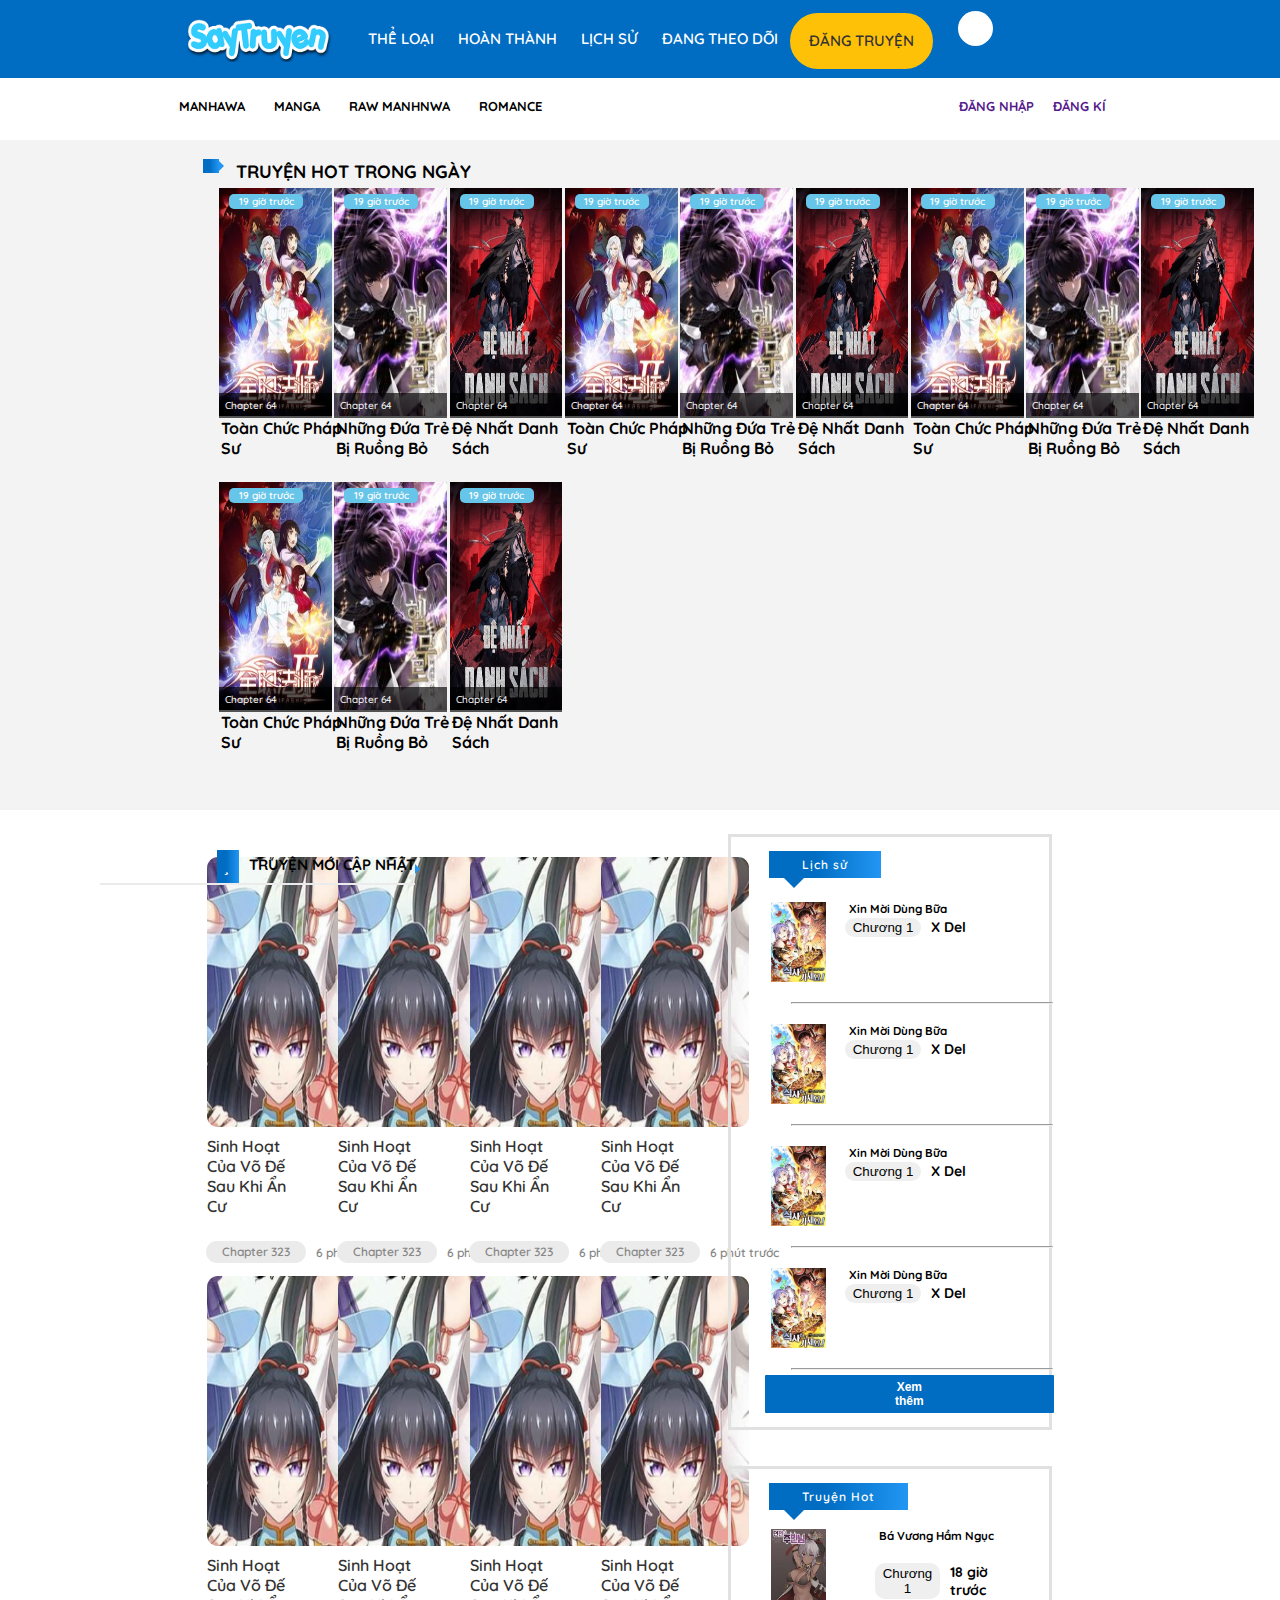
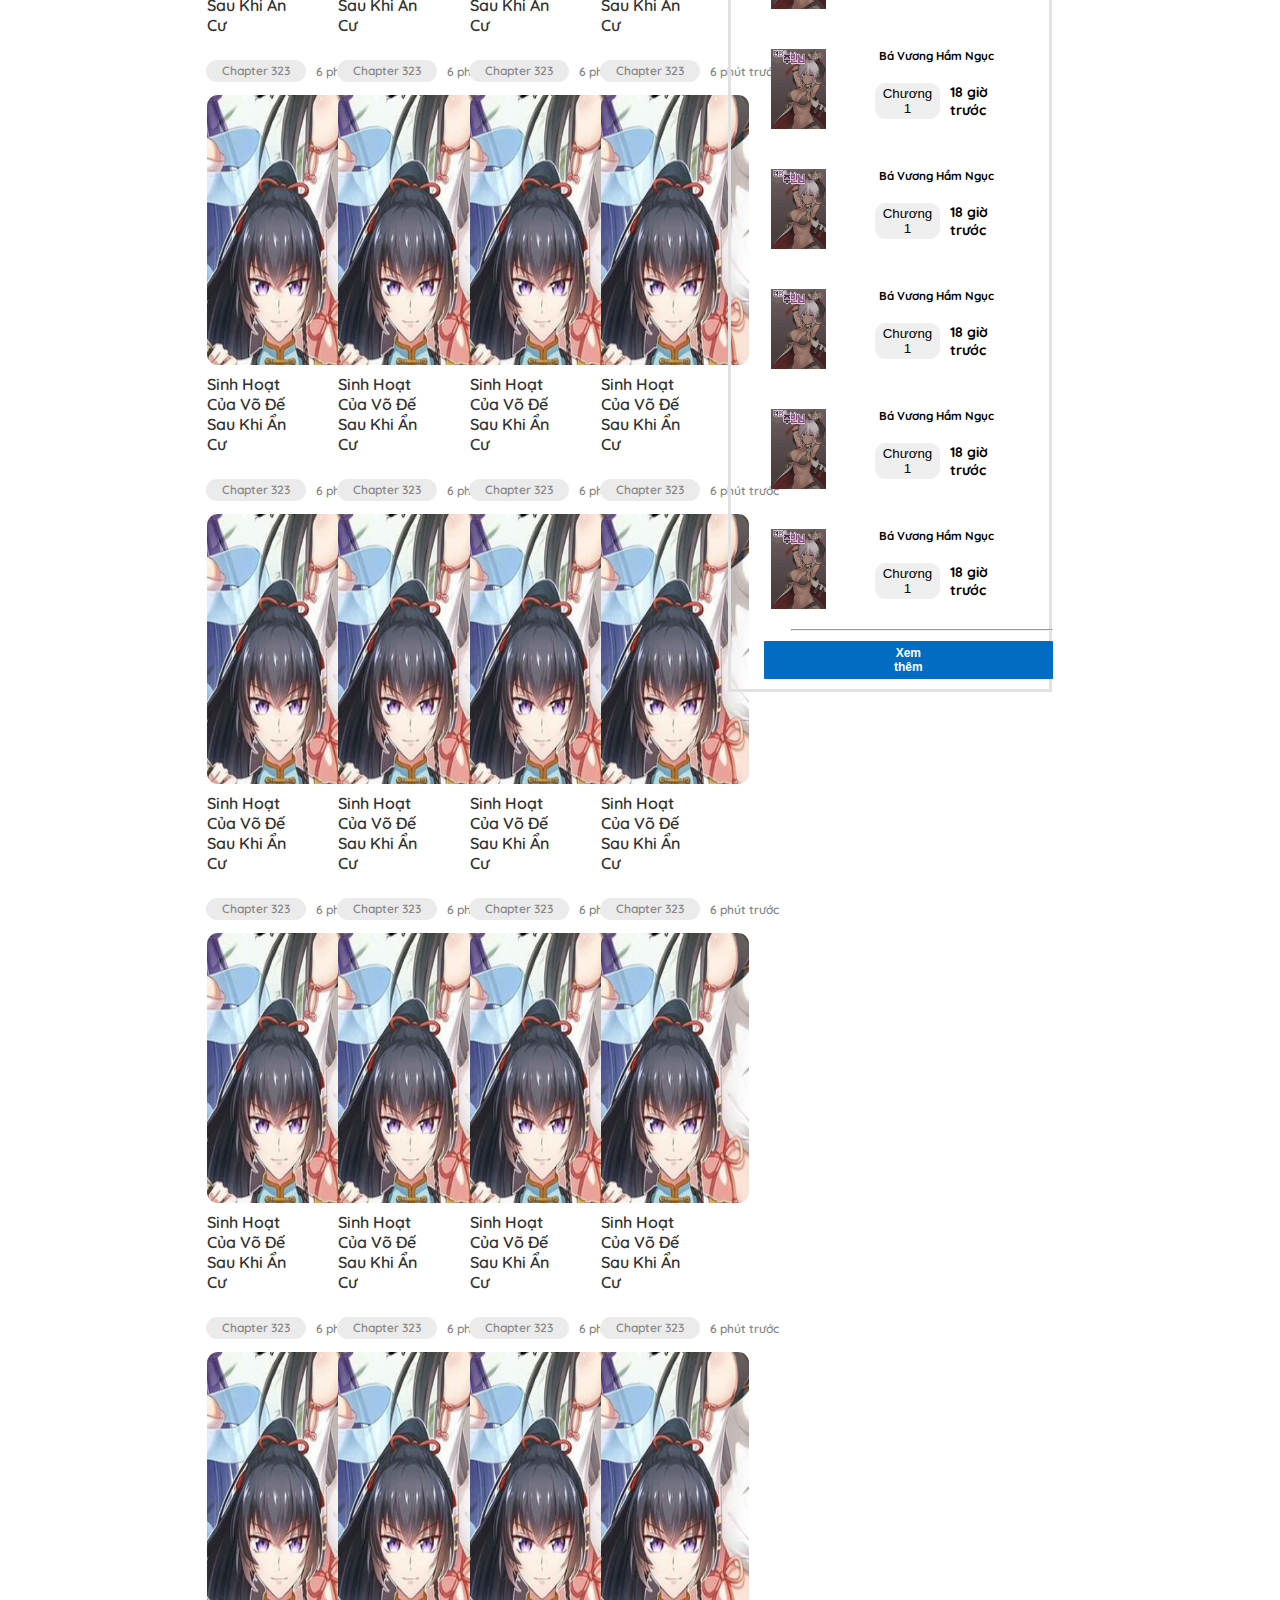
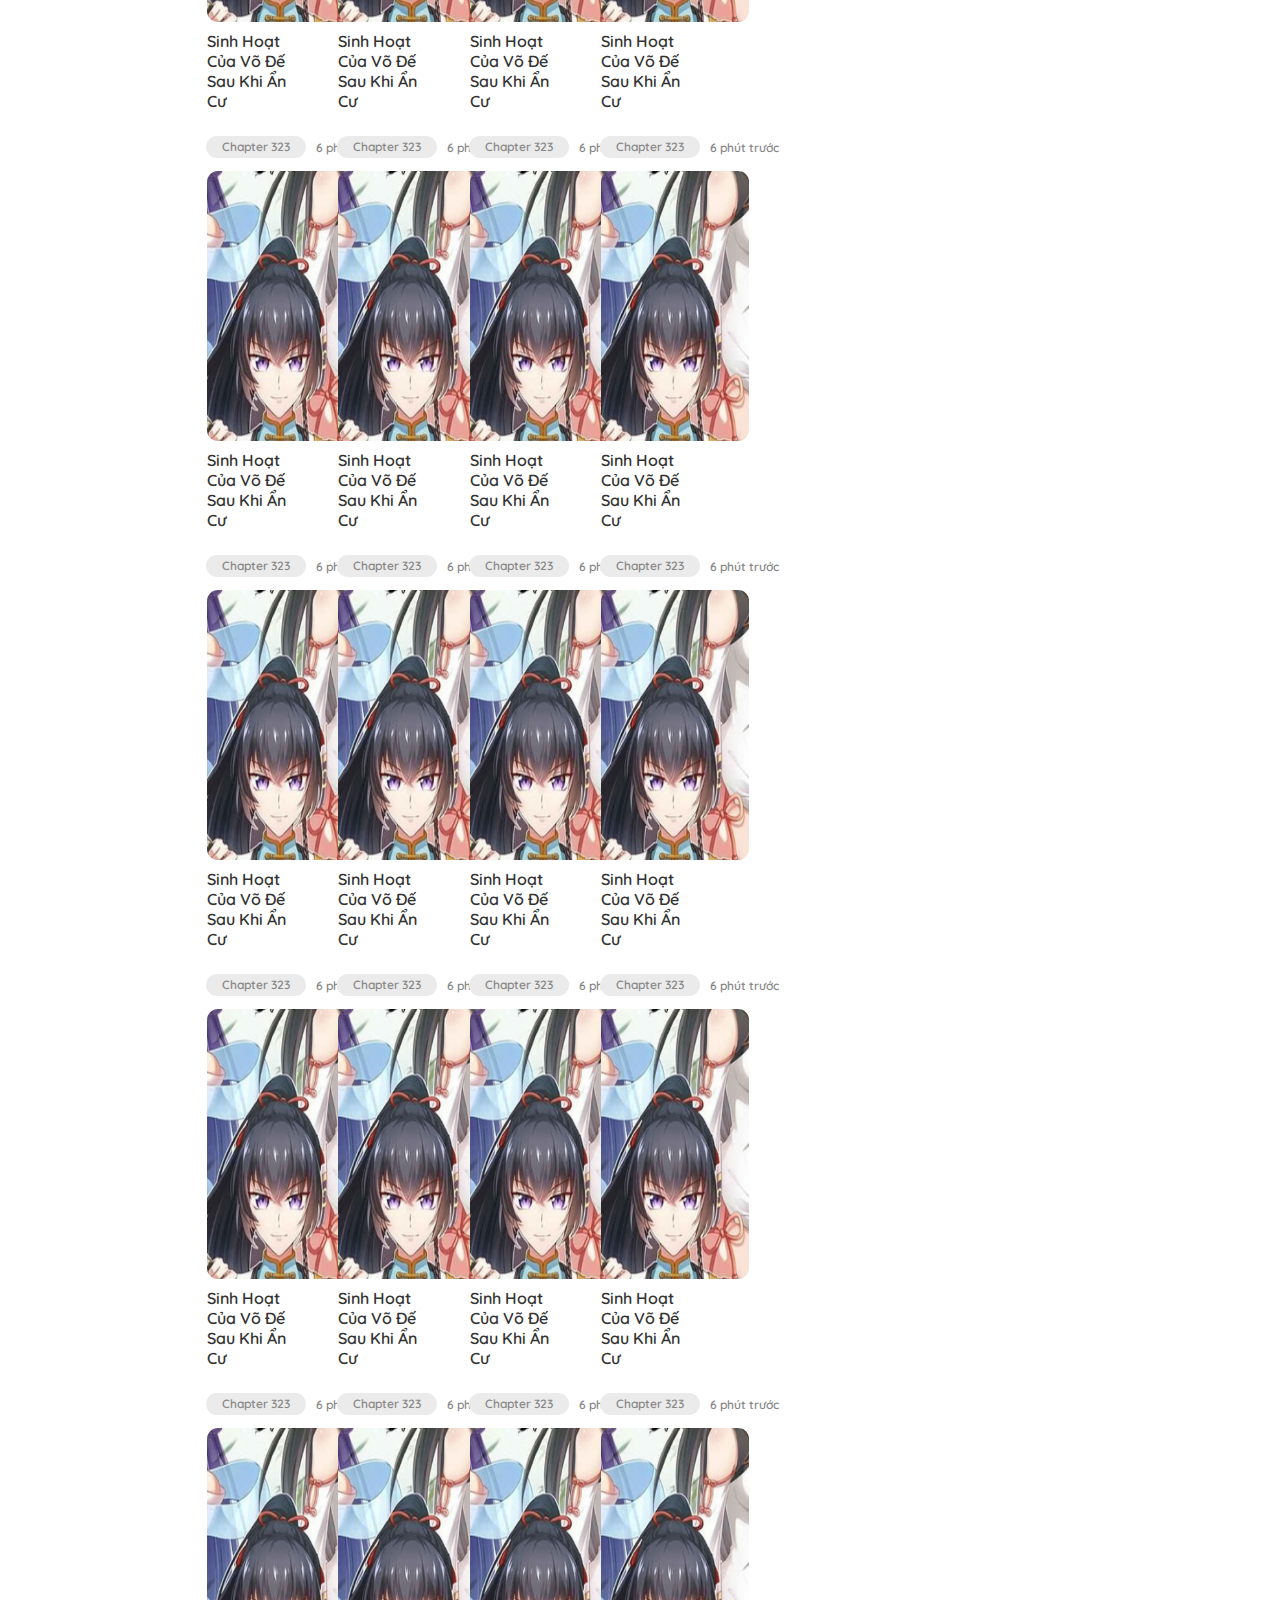
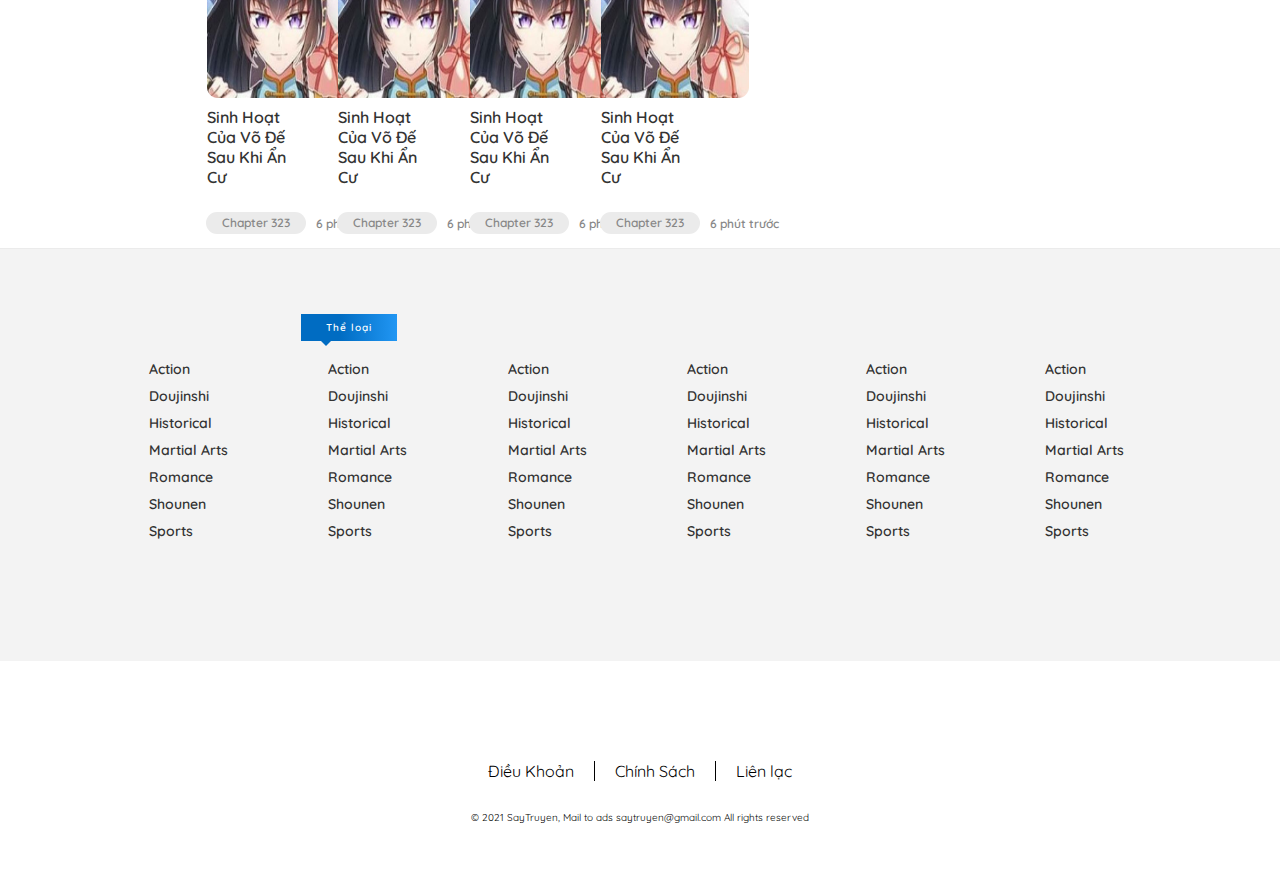
==== commit 7e52c0db: "updetpt" ====
--- a/index copy.html
+++ b/index copy.html
@@ -193,7 +193,7 @@
         <div class="manageupdate">
             <div class="manageupdate_both">
                 <div class="manageupdate_both_left">
-                    <div class="title_manageupdate"><h2 class="icon3"><i class="fa-regular fa-star"></i>TRUYỆN MỚI CẬP NHẬT</h2>s
+                    <div class="title_manageupdate"><h2 class="icon3"><i class="fa-regular fa-star"></i>TRUYỆN MỚI CẬP NHẬT</h2>
                     </div>
                     <div class="manageupdate_both_mainbig">
                         <div class="manageupdate_both_main manageupdate_both_main1">
--- a/style/css/css.css
+++ b/style/css/css.css
@@ -351,6 +351,7 @@
     margin-left: 117px;
 }
 .title_manageupdate{
+position: absolute;
 border-bottom: 2px solid #ebebeb;
 margin-bottom: 25px;
 }
@@ -422,6 +423,10 @@
     color: #666;
     font-weight: 600;
 }
+.chapter-button:hover{
+    background-color: #006cc2; 
+    color: white;
+}
 .font-meta{
     font-weight: 600!important;
     line-height: 1.5;
@@ -436,10 +441,10 @@
 }
 
 .box {
-    border: 1px gray solid;
+    border: 3px #e1e1e1 solid;
 }
 .box1 {
-    border: 1px gray solid;
+    border: 3px #e1e1e1 solid;
 }
 .manageupdate_both_right img {
     width: 23%;
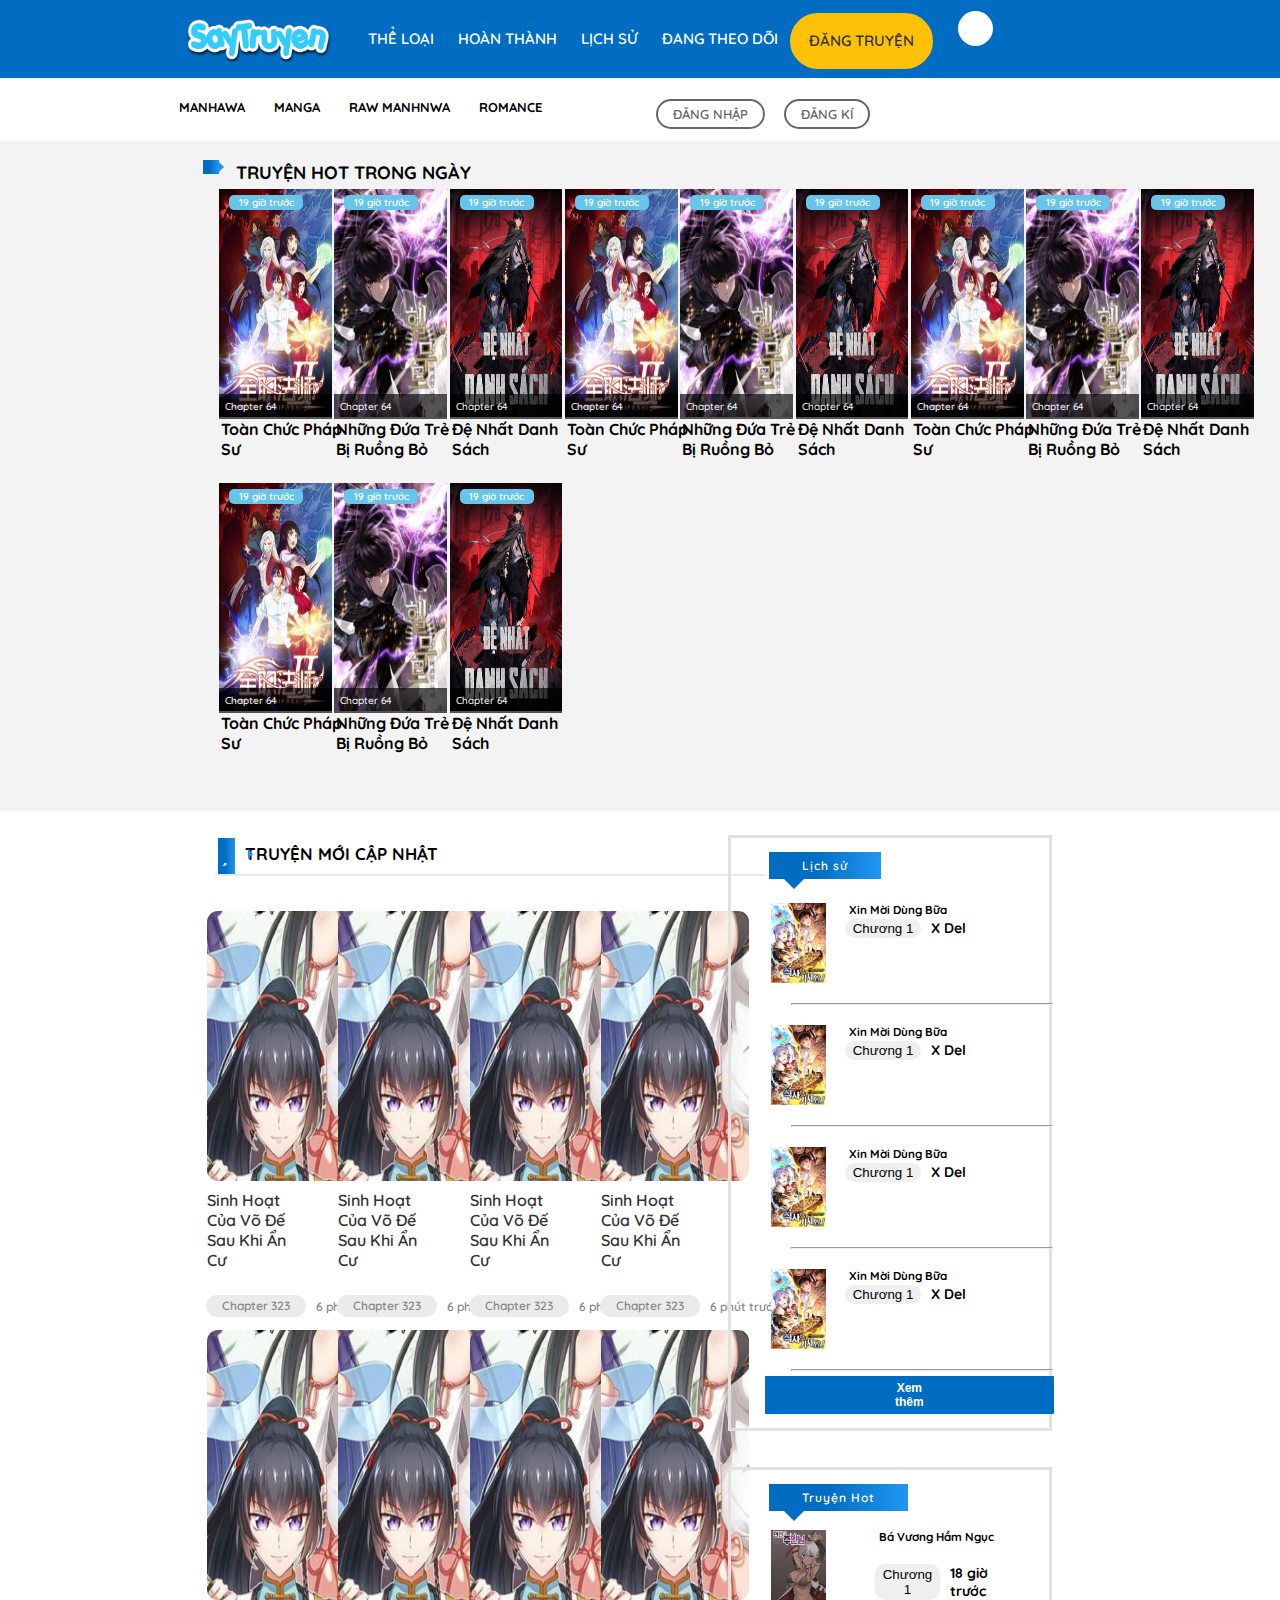
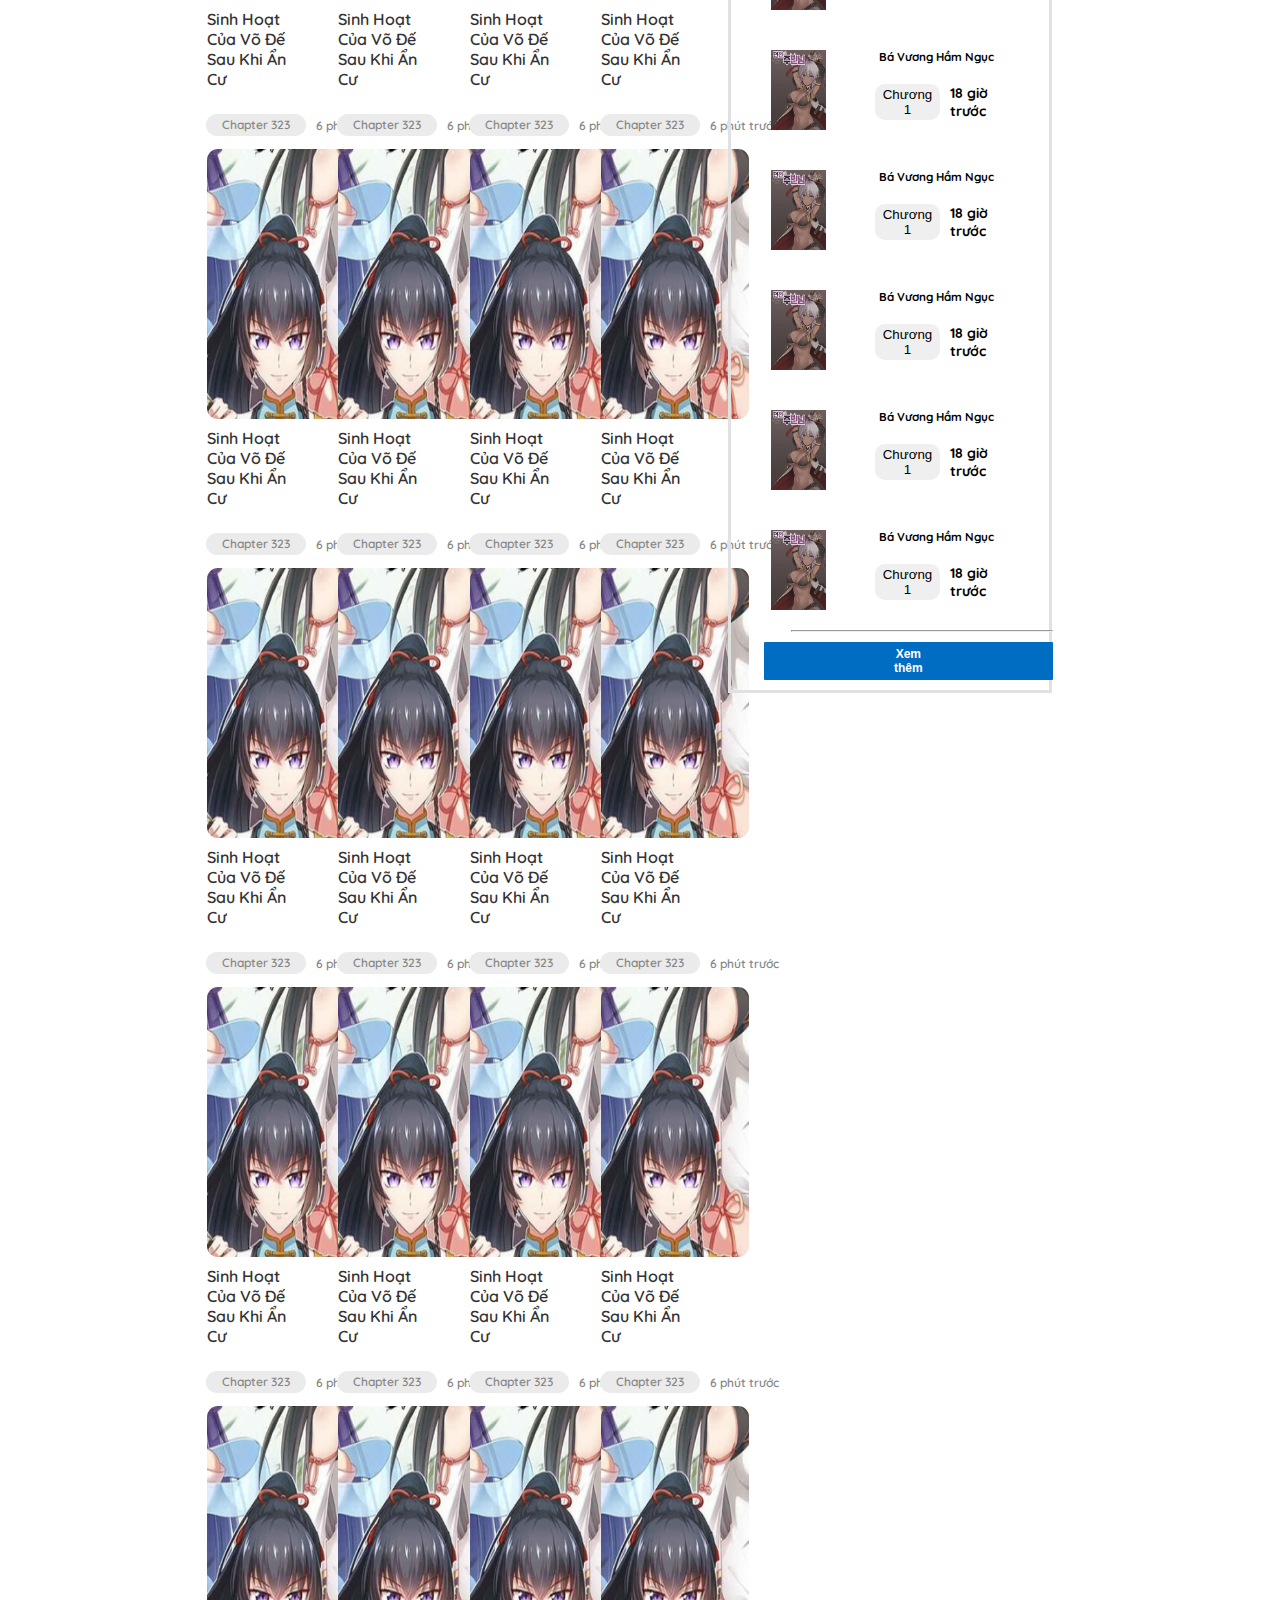
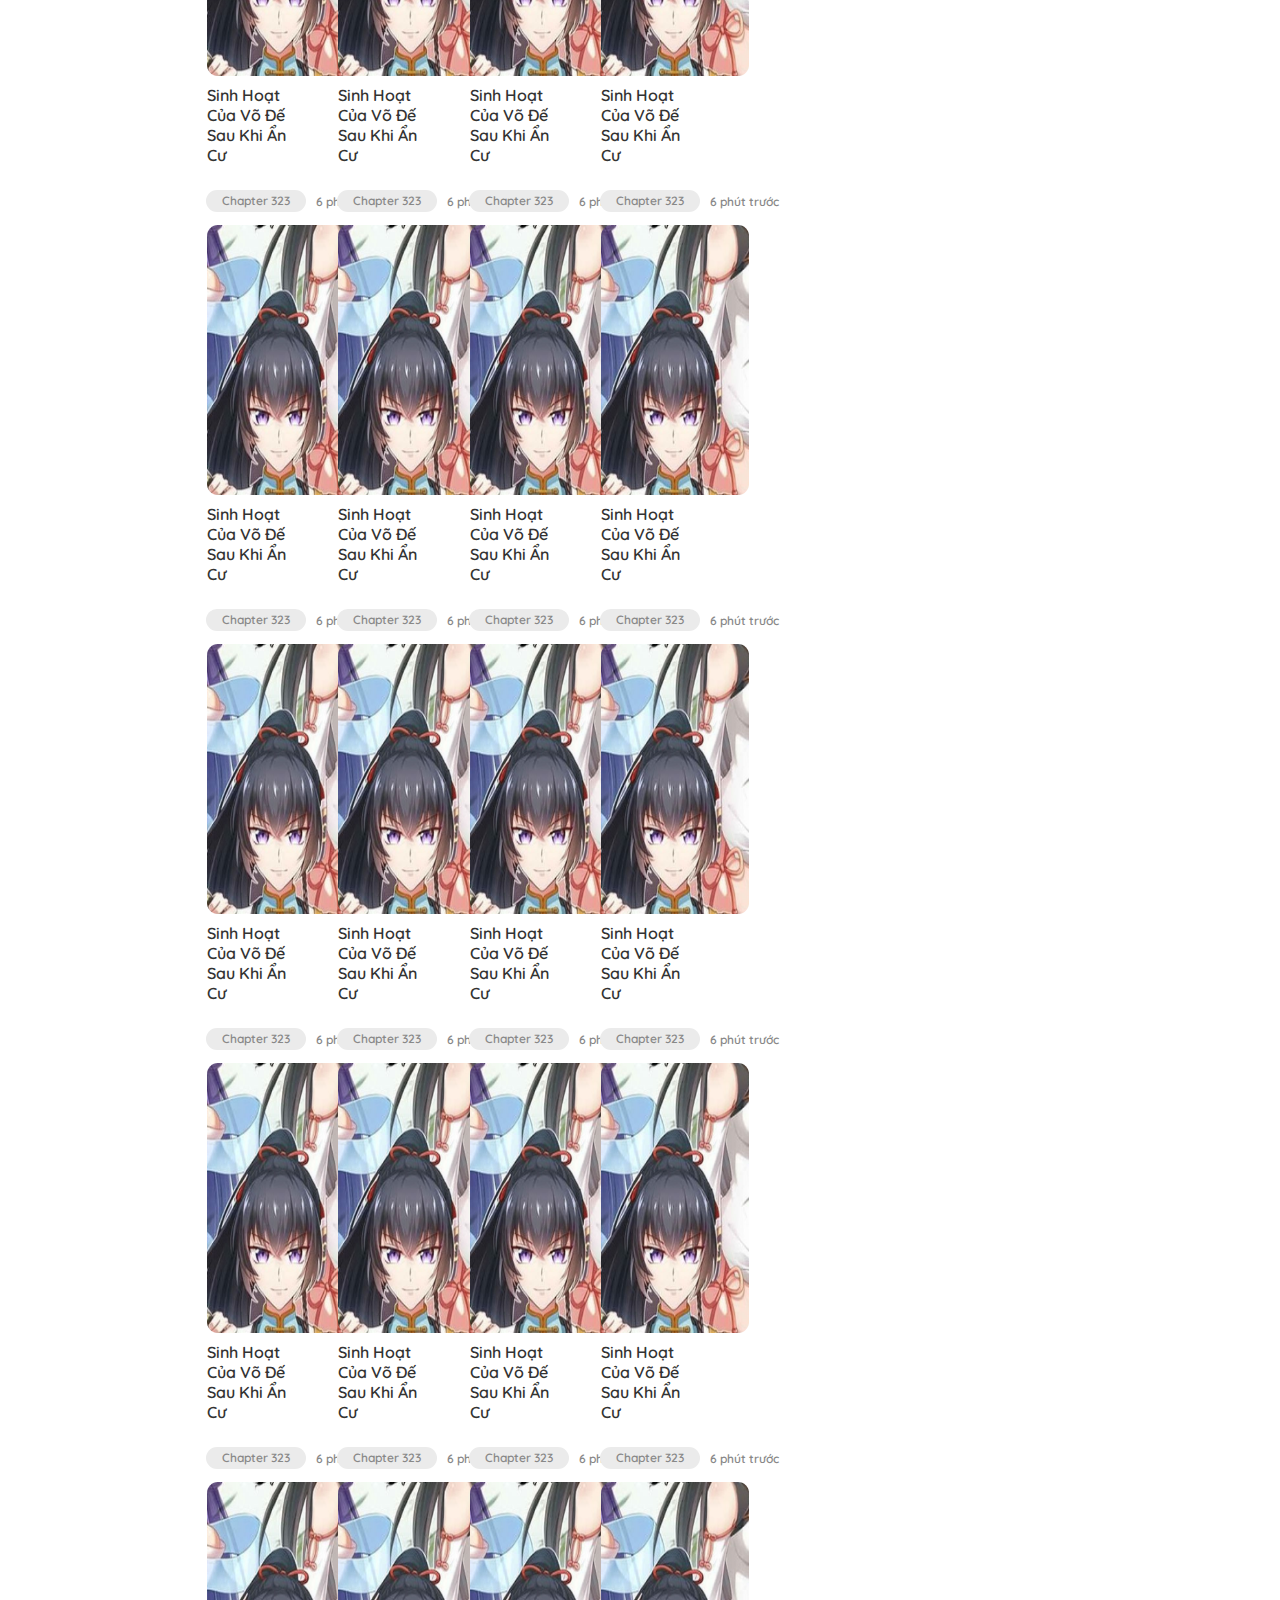
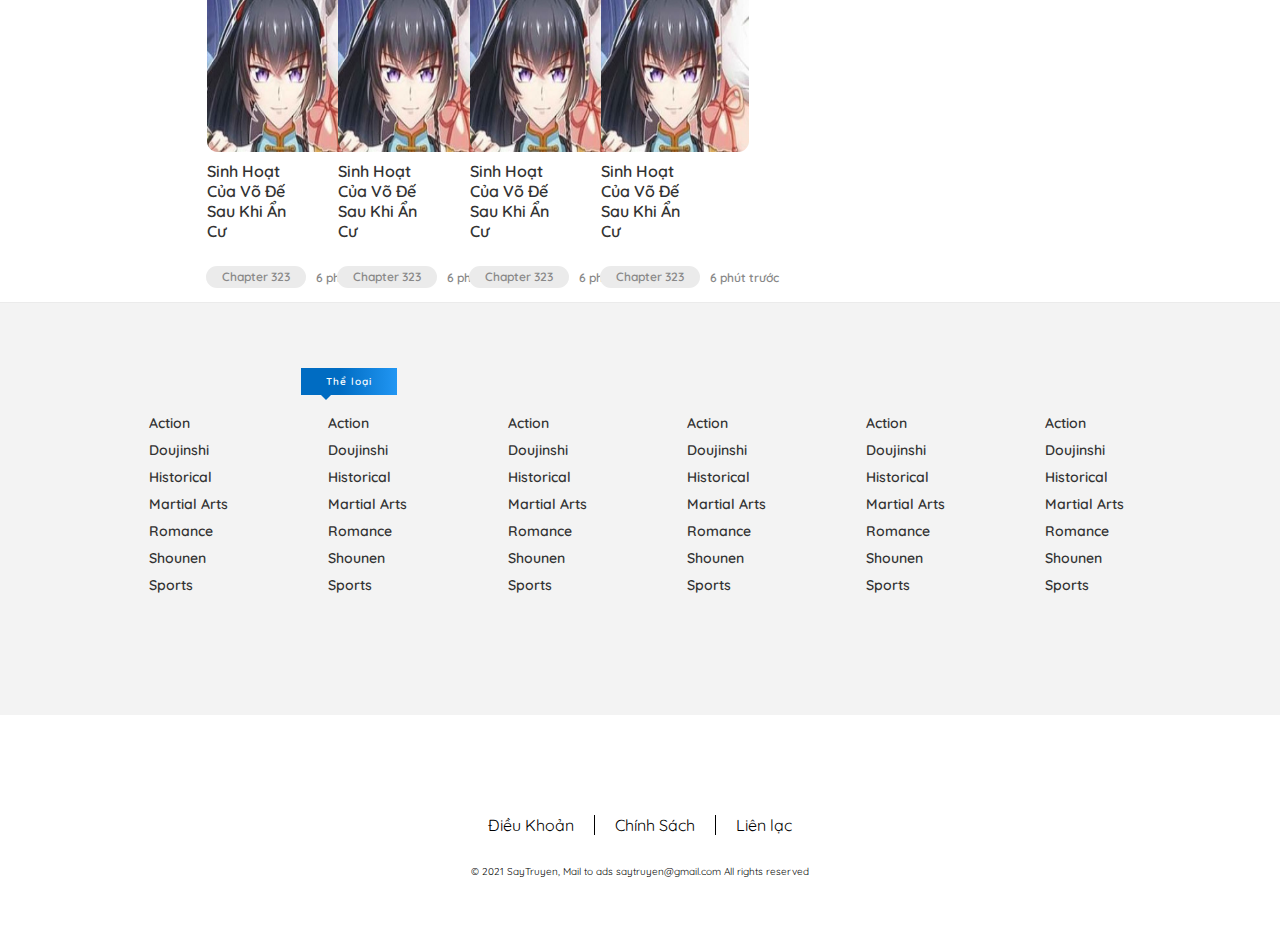
==== commit 4c7e5dc4: "new" ====
--- a/index copy.html
+++ b/index copy.html
@@ -45,8 +45,8 @@
                 <li class="nav_item1">ROMANCE</li>
             </ul>
             <ul clas="nav_main2">
-                <li class="nav_item1"><a href="" class="login"> Đăng nhập</a></li>
-                <li class="nav_item1"><a href="" class="register">Đăng kí</a></li>
+                <li class="nav_item1"><a href="" class="button"> Đăng nhập</a></li>
+                <li class="nav_item1"><a href="" class="button">Đăng kí</a></li>
             </ul>
         </div>
         <!-- begin container_body -->
--- a/style/css/css.css
+++ b/style/css/css.css
@@ -107,8 +107,8 @@
     display: flex;
     justify-content: space-between;
     margin-left: 166px;
-    margin-right: 166px;
-    margin-top: 20px;
+    margin-right: 402px;
+    margin-top: 21px;
     text-transform: uppercase;
     font-weight: bold;
     box-sizing: border-box;
@@ -156,11 +156,23 @@
 .nav_main2 .nav_item1 {
     padding: 0 1rem;
 }
-
 .nav_item1 a {
     text-decoration: none;
 }
-
+.button{
+    color: #666;
+    font-weight: 600;
+    display: inline-block;
+    padding: 5px 15px;
+    border: 2px solid #666;
+    border-radius: 30px;
+    transition: all .3s;
+}
+.button:hover{
+    background-color: black;
+    color: white;
+}
+/*body*/
 .container_body {
     background-color: #f3f3f3;
 }
@@ -332,8 +344,9 @@
 }
 
 .icon3{
-display: flex;
-margin-bottom: -15px;
+    display: flex;
+    margin-top: 15px;
+    margin-left: -114px;
 }
 
 .title_manageupdate .icon3 i{
@@ -341,8 +354,7 @@
     display: inline-block;
     background: linear-gradient(to right, #006cc2 40%, #2196f3);
     color: #fff;
-    padding: 7px 8px;
-    margin-bottom: 15px;
+    padding:7px 5px;
     position: relative;
     font-weight: 600;
     letter-spacing: 1px;
@@ -351,11 +363,15 @@
     margin-left: 117px;
 }
 .title_manageupdate{
-position: absolute;
-border-bottom: 2px solid #ebebeb;
-margin-bottom: 25px;
-}
-
+    border-bottom: 2px solid #ebebeb;
+    width: 51%;
+    position: absolute;
+    margin-left: 115px;
+    top: -2%;
+}
+.title_manageupdate h2{
+font-size: 17px;
+}
 .icon3::after {
     content: "";
     width: 0;
@@ -364,8 +380,8 @@
     border-bottom: 5px solid transparent;
     border-left: 5px solid #2196f3;
     position: absolute;
-    left: 100%;
-    top: 50%;
+    left: 33px;
+    top: 58%;
     transform: translateY(-50%);
 }
 .fa-star:before {
@@ -378,7 +394,7 @@
 }
 .manageupdate_both_left {
     width: 70%;
-    margin-top: -55px;
+    margin-top: -2px;
 }
 .manageupdate_both_main{
 display: flex;
@@ -408,6 +424,9 @@
     color: #333;
     margin-top: 6px;
     margin-right: 59px;
+}
+.manage_big h5:hover{
+    color: #006cc2;
 }
 .manage_big img{
     border-radius: 11px;
